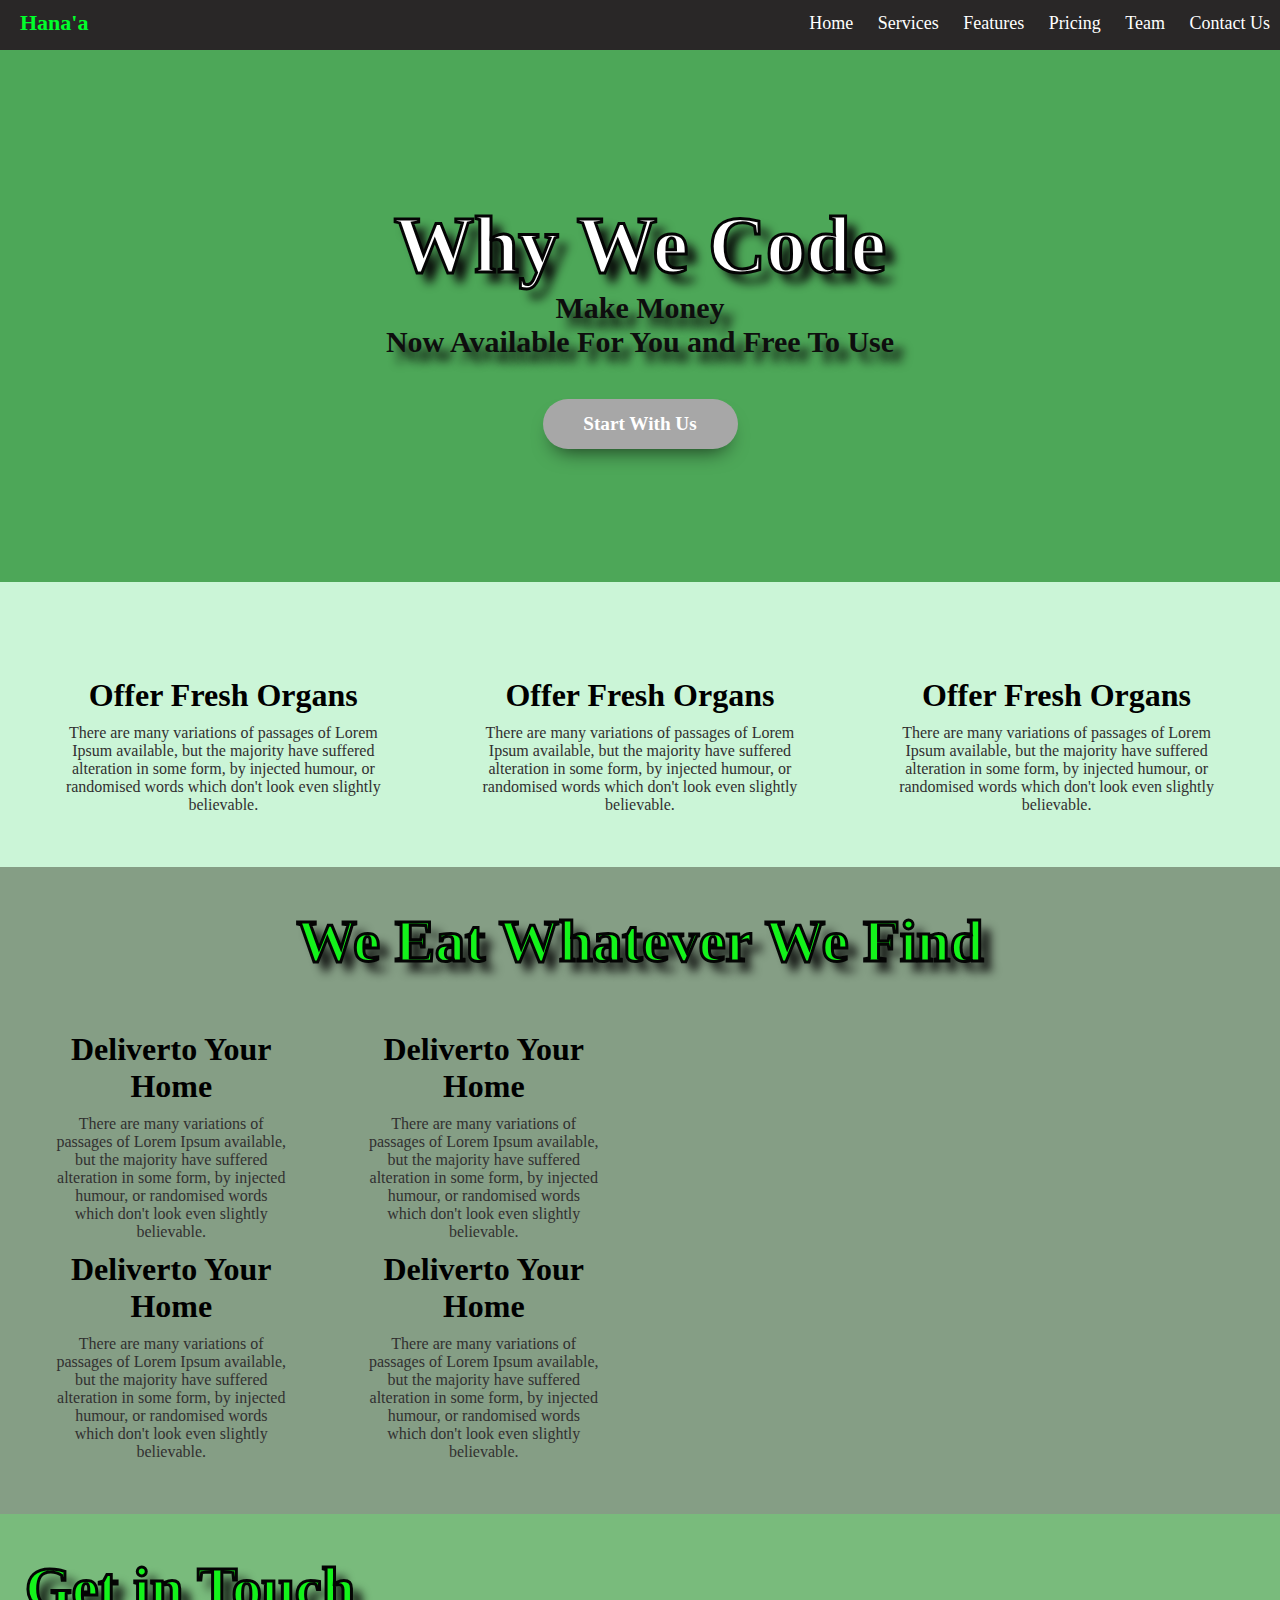
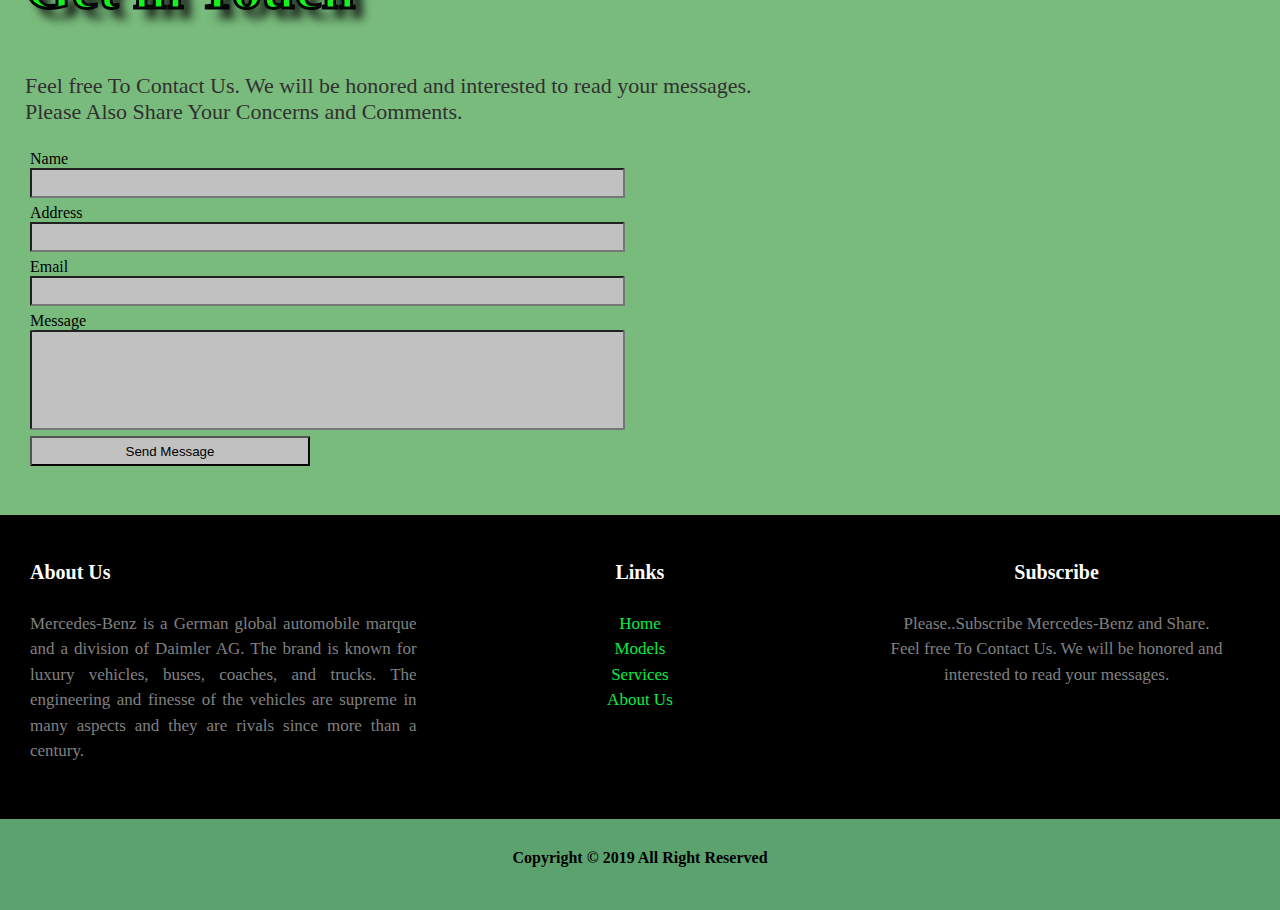
==== index.html @ 023dc0c3 "Add files via upload" ====
<!DOCTYPE html>
<html lang="en" dir="ltr">
  <head>
    <meta charset="utf-8">
    <meta name="viewport" content="width=device-width, initial-scale=1, shrink-to-fit=no">
    <meta name="description" content="Mobile App Landing Page">
    <meta name="keywords" content="HTML5, mobile, app, landing, ios, android, responsive">
    <meta name="author" content="Hana'a Eskander">
    <title>Lab 2</title>
    <link rel="stylesheet" href="style.css">
  </head>
  <body>
    <header>
      <div class="nav stick">
<input type="checkbox" id="nav-check">
<div class="nav-header">
<div class="nav-logo">
<a href="#">Hana'a</a>
</div>
</div>
<div class="nav-btn">
<label for="nav-check">
<span></span>
<span></span>
<span></span>
</label>
</div>

<div class="nav-links">
<a href="#h" target="">Home</a>
<a href="#s" target="">Services</a>
<a href="#f" target="">Features</a>
<a href="#p" target="">Pricing</a>
<a href="#t" target="">Team</a>
<a href="#c" target="">Contact Us</a>
</div>
</div>
<div class="hero-color "id="h">
</div>
  <div class="container">
    <div class="row mt">
    <div class="col-12 col-m-12 mr">
    <h1>Why We Code</h1>
    <p>Make Money </p>
    <p>Now Available For You and Free To Use </p>
    <div class="buttons">
        <a class="button apple" href="#"><strong>Start With Us</strong></a>
      </div>
    </div>

    </div>
  </div>

    </header>
    <main>
        <div class="background">
          <div class="container">
            <div class="row mt0 mt-img">
              <h1></h1>
              <div class="col-4 col-m-4">
                <img src="images/android-robot-icons-75150.png" alt="">
                  <h2>Offer Fresh Organs</h2>
                  <p>There are many variations of passages of Lorem Ipsum available, but the majority have suffered alteration in some form, by injected humour,
                    or randomised words which don't look even slightly believable.
        </p>

              </div>
              <div class="col-4 col-m-4">
                <img src="images/android-robot-icons-75150.png" alt="">
                  <h2>Offer Fresh Organs</h2>
                  <p>There are many variations of passages of Lorem Ipsum available, but the majority have suffered alteration in some form, by injected humour,
                    or randomised words which don't look even slightly believable.
                    </p>

              </div>
              <div class="col-4 col-m-4">
                <img src="images/android-robot-icons-75150.png" alt="">
                  <h2>Offer Fresh Organs</h2>
                  <p>There are many variations of passages of Lorem Ipsum available, but the majority have suffered alteration in some form, by injected humour,
                    or randomised words which don't look even slightly believable.
                  </p>

              </div>

            </div>
          </div>
        </div>
  <div class="background1">
    <div class="container">
      <div class="row mt0">
        <h1>We Eat Whatever We Find</h1>


        <div class="col-3 col-m-3">

            <h2>Deliverto Your Home</h2>
            <p>There are many variations of passages of Lorem Ipsum available, but the majority have suffered alteration in some form, by injected humour,
              or randomised words which don't look even slightly believable.
              </p>
              <h2>Deliverto Your Home</h2>
              <p>There are many variations of passages of Lorem Ipsum available, but the majority have suffered alteration in some form, by injected humour,
                or randomised words which don't look even slightly believable.
                </p>

        </div>
        <div class="col-3 col-m-3">

            <h2>Deliverto Your Home</h2>
            <p>There are many variations of passages of Lorem Ipsum available, but the majority have suffered alteration in some form, by injected humour,
              or randomised words which don't look even slightly believable.
            </p>
            <h2>Deliverto Your Home</h2>
            <p>There are many variations of passages of Lorem Ipsum available, but the majority have suffered alteration in some form, by injected humour,
              or randomised words which don't look even slightly believable.
              </p>

        </div>
        <div class="col-6 col-m-6">
          <img src="https://img.pixers.pics/pho_wat(s3:700/FO/37/75/33/91/700_FO37753391_5ffda70cbb22897c0f6c29c822dede09.jpg,687,700,cms:2018/10/5bd1b6b8d04b8_220x50-watermark.png,over,467,650,jpg)/wall-murals-green-apple.jpg.jpg" alt="">
        </div>
</div>
    </div>
  </div>


<div class="mt4">
  <div class="container" id="c">
    <div class="row mt0 mt01">
      <h1 id="left">Get in Touch</h1>
      <p id="left">Feel free To Contact Us. We will be honored and interested to read your messages.
     <br> Please Also Share Your Concerns and Comments. </p>
      <div class="col-6 col-m-6">
        <form class="" method="post">
          <label for="">Name</label>
     <input type="text" name="1" value=""  placeholder=""><br>
       <label for="">Address</label>
     <input type="text" name="1" value="" placeholder=""><br>
       <label for="">Email</label>
     <input type="email" name="1" value="" placeholder=""><br>
       <label for="">Message</label><br>
      <input type="text" name="1" id="height" placeholder=""></input><br>
      <input id="send-messege" type="button" name="" value="Send Message">
        </form>
      </div>
      <div class="col-6 col-m-6">
        <img src="https://res.cloudinary.com/fen-learning/image/upload/c_limit,w_506,h_586/infopls_images/images/mgermany.gif" alt="">
      </div>
    </div>
  </div>
</div>
    </main>
    <footer>
      <div class="mt5">
    <div class="container">
      <div class="row">
        <div class="col-4 col-m-4 first">
          <h4>About Us</h4>
          <p>Mercedes-Benz is a German global automobile marque
            and a division of Daimler AG. The brand is known for
            luxury vehicles, buses, coaches, and trucks. The engineering
            and finesse of the vehicles are supreme in many aspects
             and they are rivals since more than a century.</p>
        </div>
        <div class="col-4 col-m-4 second">
          <h4>Links</h4>
          <ul>
           <li>Home</li>
           <li>Models</li>
           <li>Services</li>
           <li>About Us</li>
         </ul>
        </div>
<div class="col-4 col-m-4 third">
  <h4>Subscribe</h4>
  <p>Please..Subscribe Mercedes-Benz and Share.<br>
  Feel free To Contact Us. We will be honored and interested to read your messages.
  </p>
</div>
        </div>
       </div>
      </div>

  <div class="mt6">
    <div class="container">
      <div class="row">
        <div class="col-12 col-m-12">
            <p id="rights">Copyright &copy; 2019 All Right Reserved</p>
        </div>
      </div>
    </div>
  </div>
    </footer>
  </body>
</html>
---- style.css ----
*{
  padding: 0px;
  margin: 0px;
  box-sizing: border-box;
}
*, *::before, *::after {
  box-sizing: border-box;
}

body, html {
  height: 100%;
  width:100%;
  font-family: Arial, Helvetica, sans-serif;
  margin: 0px;
  font-family: 'segoe ui';
  scroll-behavior: smooth;
}
header{

    overflow: hidden;
    position: relative;
    padding: 0 0 0 0;
    /* background-color: #231f20; */

}
.container {
    padding-right: 15px;
    padding-left: 15px;
    margin-right: auto;
    margin-left: auto;
}
.container::after{
  content: "";
  clear: both;
  display: inline-block;
}
/*@media (min-width: 576px){
.container {
    max-width: 540px;
}
}
@media (min-width: 768px){
.container {
    width: 750px;
}
}
@media (min-width: 992px){
.container {
    width: 970px;
}
}
@media (min-width: 1200px){
.container {
    width: 1170px;
}
}*/
[class*="col-"] {
    /* height: 200px; */
    width: 100%;
    float: left;
    padding: 15px;
    margin-bottom: 10px;
}
.row{
  display: inline-block;
  width: 100%;
}

.row::after{
    content: "";
    clear: both;
    display: inline-block;
}
/* Tablet */
@media only screen and (min-width: 600px) {
    .col-m-1 {width: 8.33%;}
    .col-m-2 {width: 16.66%;}
    .col-m-3 {width: 25%;}
    .col-m-4 {width: 33.33%;}
    .col-m-5 {width: 41.66%;}
    .col-m-6 {width: 50%;}
    .col-m-7 {width: 58.33%;}
    .col-m-8 {width: 66.66%;}
    .col-m-9 {width: 75%;}
    .col-m-10 {width: 83.33%;}
    .col-m-11 {width: 91.66%;}
    .col-m-12 {width: 100%;}
}
/* Desktop */
@media only screen and (min-width: 768px) {
    .col-1 {width: 8.33%;}
    .col-2 {width: 16.66%;}
    .col-3 {width: 25%;}
    .col-4 {width: 33.33%;}
    .col-5 {width: 41.66%;}
    .col-6 {width: 50%;}
    .col-7 {width: 58.33%;}
    .col-8 {width: 66.66%;}
    .col-9 {width: 75%;}
    .col-10 {width: 83.33%;}
    .col-11 {width: 91.66%;}
    .col-12 {width: 100%;}
}
.nav {
  min-height: 50px;
  width: 100%;
  background-color: #ef070700;
  position: relative;
}
.nav.stick {
    position: fixed;
    background-color: #292727;
}

.nav > .nav-header {
  display: inline;
}

.nav > .nav-header > .nav-logo {
  display: inline-block;
  font-size: 22px;
  color: #fff;
  padding: 10px 10px 10px 10px;
}

.nav > .nav-btn {
  display: none;
}

.nav > .nav-links {
  display: inline;
  float: right;
  font-size: 18px;
}
.nav > .nav-header> .nav-logo > a {
  padding: 13px 10px 13px 10px;
  text-decoration: none;
  color: #00ff2b;
  font-weight: 900;
}

.nav > .nav-links > a {
  display: inline-block;
  padding: 13px 10px 13px 10px;
  text-decoration: none;
  color: #ffffff;
  font-weight: 500;
}

.nav > .nav-links > a:hover {
  background-color: rgba(169, 251, 209, 0.3);
text-decoration:line-through;
border-radius:20px;
}

.nav > #nav-check {
  display: none;
  cursor: pointer;

}

@media (max-width:600px) {
  .nav > .nav-btn {
    display: inline-block;
    position: absolute;
    right: 0px;
    top: 0px;
  }
  .nav > .nav-btn > label {
    display: inline-block;
    width: 50px;
    height: 50px;
    padding: 13px;
  }
  .nav > .nav-btn > label:hover,.nav  #nav-check:checked ~ .nav-btn > label {
    background-color: rgba(0, 0, 0, 0.3);
    cursor: pointer;
  }
  .nav > .nav-btn > label > span {
    display: block;
    width: 25px;
    height: 10px;
    border-top: 2px solid #eee;
  }
  .nav > .nav-links {
    position: absolute;
    display: block;
    width: 100%;
    background-color: #333;
    height: 0px;
    transition: all 0.3s ease-in;
    overflow-y: hidden;
    top: 50px;
    left: 0px;
  }
  .nav > .nav-links > a {
    display: block;
    width: 100%;
  }
  .nav > #nav-check:not(:checked) ~ .nav-links {
    height: 0px;
    cursor: pointer;

  }
  .nav > #nav-check:checked ~ .nav-links {
    height: calc(100vh - 50px);
    overflow-y: auto;
    cursor: pointer;

  }
}
.buttons{
				/* width: 50%; */
				/* text-align: center; */
				/* margin: 0px 475px; */
				padding: 0;
				font-wieght:bold;
				margin-top: 40px;
				}
.button{
				display: inline-block;
				width: 195px;
				/* height: 50px; */
				/* padding-left: 20px; */
				background: #a7a7a7;
				color: #FFF;
				font-size: 1.2em;
				text-decoration: none;
				text-align: center;
				line-height: 50px;
				/* margin: 40px 5px 0px; */
				-moz-border-radius: 5px;
				-webkit-border-radius: 5px;
				border-radius: 50px;
				-webkit-box-shadow: 0px 12px 20px -10px rgba(0,0,0,0.65);
				-moz-box-shadow: 0px 12px 20px -10px rgba(0,0,0,0.65);
				box-shadow: 0px 12px 20px -10px rgba(0,0,0,0.65);
				transition box-shadow: 0.5s;
				padding-top: 2;
				/* position: absolute; */
				/* background-position-x: center; */
				/* object-position: center; */
}
.button:hover{
					-webkit-box-shadow: 0px 0px 20px -10px rgba(0,0,0,0.65);
					-moz-box-shadow: 0px 0px 20px -10px rgba(0,0,0,0.65);
					box-shadow: 0px 0px 20px -10px rgba(0,0,0,0.65);
					transition box-shadow: 0.5s;
					 background-color: transparent;
					background-color: #9af1a4b3;
					color:black;
}
.button.apple{

/* background-position: 0px center; */
}
.button.google{
					background-image: url("images/android-robot-icons-75150.png");
					background-size: 27px auto;
					background-repeat: no-repeat;
					background-position: 5px center;
					float: center;
}
/*.single-news-box {
    box-shadow: rgba(115, 112, 215, 0.2) 0px 5px 30px 0px;
    min-height: 504px;
    margin-bottom: 13px;
    transition: all 0.5s ease 0s;}*/
    .hero-color{
      background: #4da758 url(images/dbgf2kl-ec16766a-bb26-4d02-9733-63f682ad4e08.gif) scroll  center center no-repeat;
      position: absolute;
      z-index: -2;
      top: 15px;
      bottom: 0;
      height: 100%;
      width: 100%;
      background-size: cover;
    }
    .mt{
      margin-top: 50px;
    }
    .mt h1{
      font-size: 80px;
      color: #ffffff;
      text-align: center;
      /* background-color: red; */
      text-shadow: 10px 10px 10px #080808;
      font-weight: 900;
      -webkit-text-stroke: #040404 3px;
    }
    .mt p{
      color: #0e0e0e;
      font-size: 30px;
      text-align: center;
      font-weight: 700;
      /* -webkit-text-stroke: #040404 0px; */
      text-shadow: 10px 10px 10px #080808;
    }
    .mt0 h1{
      font-size: 60px;
      color: #14f31b;
      text-align: center;
      /* background-color: red; */
      text-shadow: 10px 10px 10px #080808;
      font-weight: 900;
      -webkit-text-stroke: #040404 3px;
      padding: 40px 0px;
    }
    .mt0 h2{
      padding: 0px 30px;
      font-size: xx-large;
      font-weight: 800;
      font-family: cursive;
      text-align: center;
    }
    .mt0 p{
      padding: 10px 26px;
      /* font-size: 22px; */
      color: #313030;
      font-weight: 400;
      text-align: center;
    }
    .mt01 p{
      padding: 10px 26px;
      font-size: 22px;
      text-align: center;
      color: #313030;
      font-weight: 400;
    }
    .mt0 img{
      width:100%;
      box-shadow: 0 0 40px rgba(35,37,41,.1);
    }
    .mr{
      margin-top: 135px;
      margin-bottom: 100px;
      text-align: center;
    }
.mt2 img{
  width: 100%;
    overflow: hidden;
    margin: 0 0 10% 0;
}
.mt2{
  background-color: #fff;
  text-align: center;
  box-shadow: 0 0 5px rgba(35,37,41,.1);
  padding: 0;
  /* margin-left: 12px; */
  /* margin-right: 97px; */
  /* padding-right: 20px; */
}
.pricing-box{
	background: #fbf4f4;
	text-align: center;
	padding:0px 0px 40px;
	border-radius: 5px;
	margin-bottom:30px;
	-webkit-transition:all 0.3s linear;
	-moz-transition:all 0.3s linear;
	-ms-transition:all 0.3s linear;
	-o-transition:all 0.3s linear;
	transition: all 0.3s linear;
}

/*pricing-header */
.pricing-header{
	background: #d87070;
	padding-top: 25px;
	padding-bottom: 28px;
	-webkit-transition:all 0.3s linear;
	-moz-transition:all 0.3s linear;
	-ms-transition:all 0.3s linear;
	-o-transition:all 0.3s linear;
	transition: all 0.3s linear;
}
.pricing-header h2{
    font-size:24px;
    color: #fff;
    font-family: 'Poppins', sans-serif;
    text-transform:capitalize;
}
.pricing-header p{
	color: #fff;
    font-size: 20px;
    font-family: 'Poppins', sans-serif;
    font-weight: 300;
	text-transform:capitalize;
}


/* plan-lists */
.plan-lists{
	display: inline-grid;
	margin-top: 28px;
}
.plan-lists li {
    font-size: 16px;
	line-height: 40px;
	color:#888;
	text-transform:capitalize;
	-webkit-transition:all 0.3s linear;
	-moz-transition:all 0.3s linear;
	-ms-transition:all 0.3s linear;
	-o-transition:all 0.3s linear;
    transition: all 0.3s linear;
}

/* packeg_p */
.packeg_p{
	color: #fff;
    font-size: 40px;
    font-family: 'Playfair Display', serif;
    padding-top: 30px;
    padding: 11px 0 11px;
    -webkit-transition:all 0.3s linear;
	-moz-transition:all 0.3s linear;
	-ms-transition:all 0.3s linear;
	-o-transition:all 0.3s linear;
    transition: all 0.3s linear;
}
.packeg_p span {
    vertical-align: 12px;
    font-size: 20px;
    font-family: 'Poppins', sans-serif;
    font-weight: 300;
    margin-right: 5px;
}
.project-btn.pricing-btn a{
	text-transform: capitalize;
	color: #fff;
}
.pricing-box:hover {
	box-shadow: 0px 0px 30px 0px rgba(115, 120, 216, 0.3);
    opacity: 1;
}
.project-btn.pricing-btn a:hover{
	color:#7370d8;
}
.project-btn {
    margin-top: 49px;
    letter-spacing: 1.2px;
}
.text-center {
    text-align: center;
}
.project-btn.pricing-btn a {
    text-transform: capitalize;
    color: #000;
    font-weight: bold;
}
.project-view {
    background: #d87070;
    border: 1px solid #8c1212;
    width: 185px;
    height: 52px;
    line-height: 50px;
    white-space: nowrap;
    text-align: center;
    color: #fff;
    text-transform: uppercase;
    -webkit-transition: 0.5s ease-in-out;
    -moz-transition: 0.5s ease-in-out;
    -ms-transition: 0.5s ease-in-out;
    -o-transition: 0.5s ease-in-out;
    transition: 0.5s ease-in-out;
}
.project-btn a {
    display: inline-block;
    text-decoration: none;
    font-size: 14px;
    padding: 0;
    color: black;
    text-decoration: none;
    font-weight: 400;
}
.project-btn a:hover {
    display: inline-block;
    text-decoration: none;
    font-size: 14px;
    padding: 0;
    color: black;
    text-decoration: none;
    font-weight: 400;
}
.project-btn  a:active {
    display: inline-block;
    text-decoration: none;
    font-size: 14px;
    padding: 0;
    color: black;
    text-decoration: none;
    font-weight: 400;
}
.project-btn a:focus {
    display: inline-block;
    text-decoration: none;
    font-size: 14px;
    padding: 0;
    color: black;
    text-decoration: none;
    font-weight: 400;
}


.plan-lists {
    display: inline-grid;
    margin-top: 28px;
}
ul {
    padding: 0;
    margin: 0;
    list-style: none;
}
ol, ul {
    margin-top: 0;
    margin-bottom: 10px;
}
.project-view:hover {
	color: black;
	background: transparent;
}

.project-btn.pricing-btn a:hover{
	color:black;
}

/*singleteam-box*/

.single-team-box{

	height: 352px;
	background-size: cover;
	background-position: center;
	-webkit-transition: 0.5s ease-in-out;
    -moz-transition: 0.5s ease-in-out;
    -ms-transition: 0.5s ease-in-out;
    -o-transition: 0.5s ease-in-out;
    transition: 0.5s ease-in-out;
}
/*single-team-box*/


/*team-box-bg*/

.team-box-bg-1{
	background: url("images/skeleton-animated-gif-12.gif") no-repeat;
  background-size: cover;
}
.team-box-bg-2{
	background: url("images/original.gif") no-repeat;
  background-size: cover;
}
.team-box-bg-3{
	background: url("images/giphy.gif") no-repeat;
  background-size: cover;
}
.team-box-bg-4{
	background: url("images/giphy2.gif") no-repeat;
  background-size: cover;
}/*team-box-bg*/


/*team-box-inner*/
.team-box-inner{
	bottom: 0;
    left: 0;
    width: 100%;
	padding: 19px 0 0px 30px;
	background: #d87070;
	height: 90px;
	-webkit-transition: .7s;
    -moz-transition: .7s;
    -ms-transition: .7s;
    -o-transition: .7s;
    transition: .7s;
}
.team-box-inner h3{
	color: #fff;
    display:block;
    font-size:18px;
	margin-bottom:8px;
	font-family: 'Poppins', sans-serif;
}
.team-box-inner .team-meta{
	display:contents;
	color:#fff;
	font-size:12px;
	font-family: 'Poppins', sans-serif;
	-webkit-transition: .7s;
    -moz-transition: .7s;
    -ms-transition: .7s;
    -o-transition: .7s;
    transition: .7s;
}

.learn-btn a,
.learn-btn a:hover,
.learn-btn a:focus,
.learn-btn a:active{
    color: black;
    font-size:12px;
	font-family: 'Lato', sans-serif;
	font-weight: 700;
    text-transform: capitalize;
    margin-top: 8px;
    padding-bottom: 18px;
    -webkit-transition: 0.5s ease-in-out;
    -moz-transition: 0.5s ease-in-out;
    -ms-transition: 0.5s ease-in-out;
    -o-transition: 0.5s ease-in-out;
    transition: 0.5s ease-in-out;
    cursor: pointer;
}
/*team-box-inner*/
.single-team-box:hover .team-box-inner{
	height: 100px;
  cursor: pointer;
}
.single-team-box:hover{
	box-shadow: 5px 5px 30px 5px rgba(2, 2, 2, 0.2);
}
.single-team-box.single-team-card:hover{
	box-shadow: 0px 5px 35px 5px rgba(0, 0, 0, 0.2);
}
.mt3{
  background-color: gray;
}
textarea{
  /* padding: 10px 5px; */
  border-radius: 1%;
  color: black;
  background-color: #c1c1c1;
  font-weight: bold;
  }
    input {
    width: 280px;
    height: 30px;
    border-radius: 1%;
    padding: 2px 6px;
    background-color: #c1c1c1;
    margin-bottom: 6px;
    }
    input[name="1"] {
    width: 100%;
    height: 30px;
    border-radius: 1%;
    padding: 2px 6px;
    background-color: #c1c1c1;
    margin-bottom: 6px;
}
#send-messege:hover{
  background-color:#020202;
  color: white;
  border-radius:7%;
  cursor: pointer;}
  .mt4{
    /* padding: 35px 330px 10px 330px; */
    background-color: #79bb7c;
    /* text-align: center; */
  }
.mt5{
  padding: 5px 0px;
  color: white;
  background-color: black;
  font-family: cursive;
  font-weight: inherit;
  font-size: 17px;
  line-height: 1.5em;
  text-align: center;
}
.mt6{
    background-color: #5ba26f;
}
.mt6 p{
  font-weight: 600;
    color: black;
    text-align: center;
    margin-top: 15px;
    font-family: cursive;
}
.first{
  /* width: 40%; */
  float: left;
  /* margin: -10% 4% 0% 4%; */
  text-align: justify;
  border: 0 none;
  /* padding: 15px 30px; */
}
.mt5  h4 {
    padding: 25px 0px;
    font-size: 20px;
}
.second li{
  color: #08ec44;
  cursor: pointer;
}
.first p {
    color: gray;}
.second p {
    color: gray;}
.third p {
    color: gray;}
.m1{
  width:33.333%;
  padding: 10px 10px;
}
.background{
  background-color: #cbf5d7;
}
.mt-img img{
  width: 20%;
    box-shadow: 0 0 40px rgba(35,37,41,.1);
    /* padding: 0px 0px; */
    margin: 0 auto;
    display: block;
}
.background1{
  background-color: #859e85;
}
#height{
  height: 100px;
}
#left{
  text-align: left;
  padding-left: 10px;
}
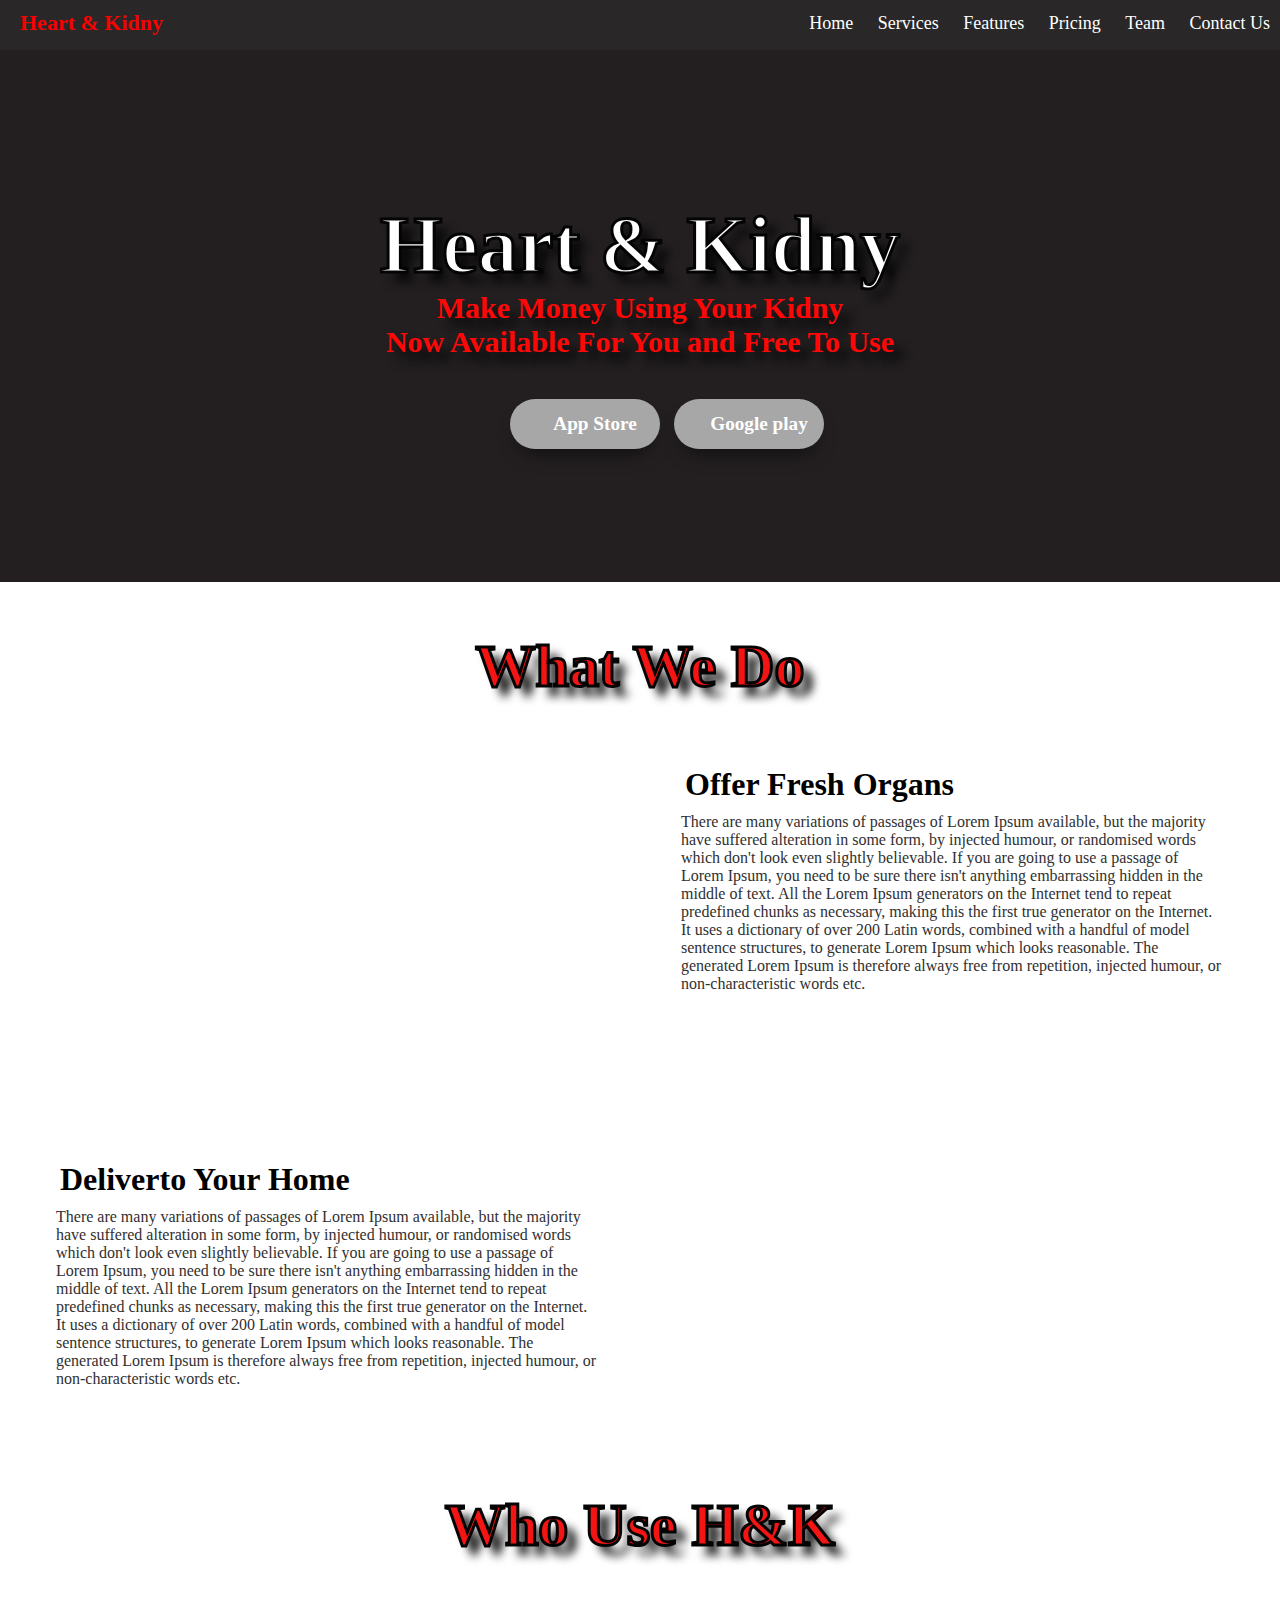
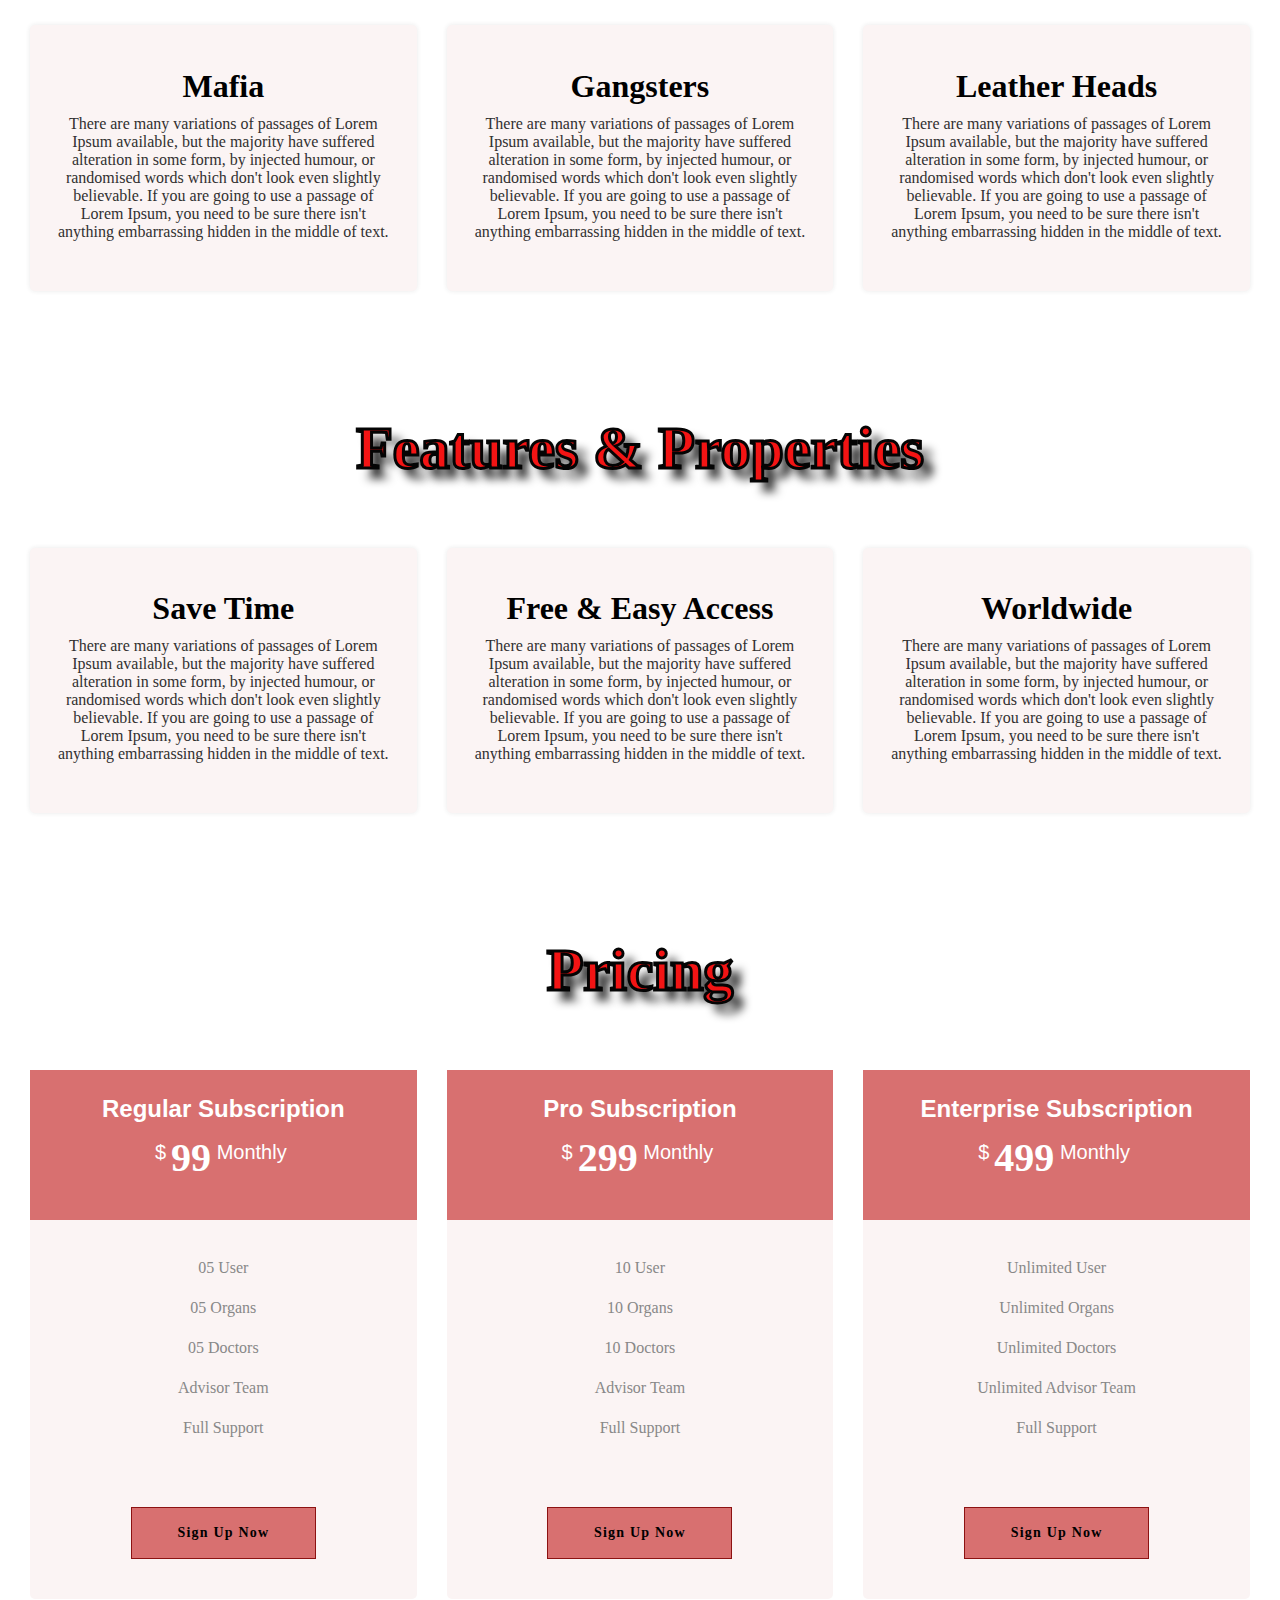
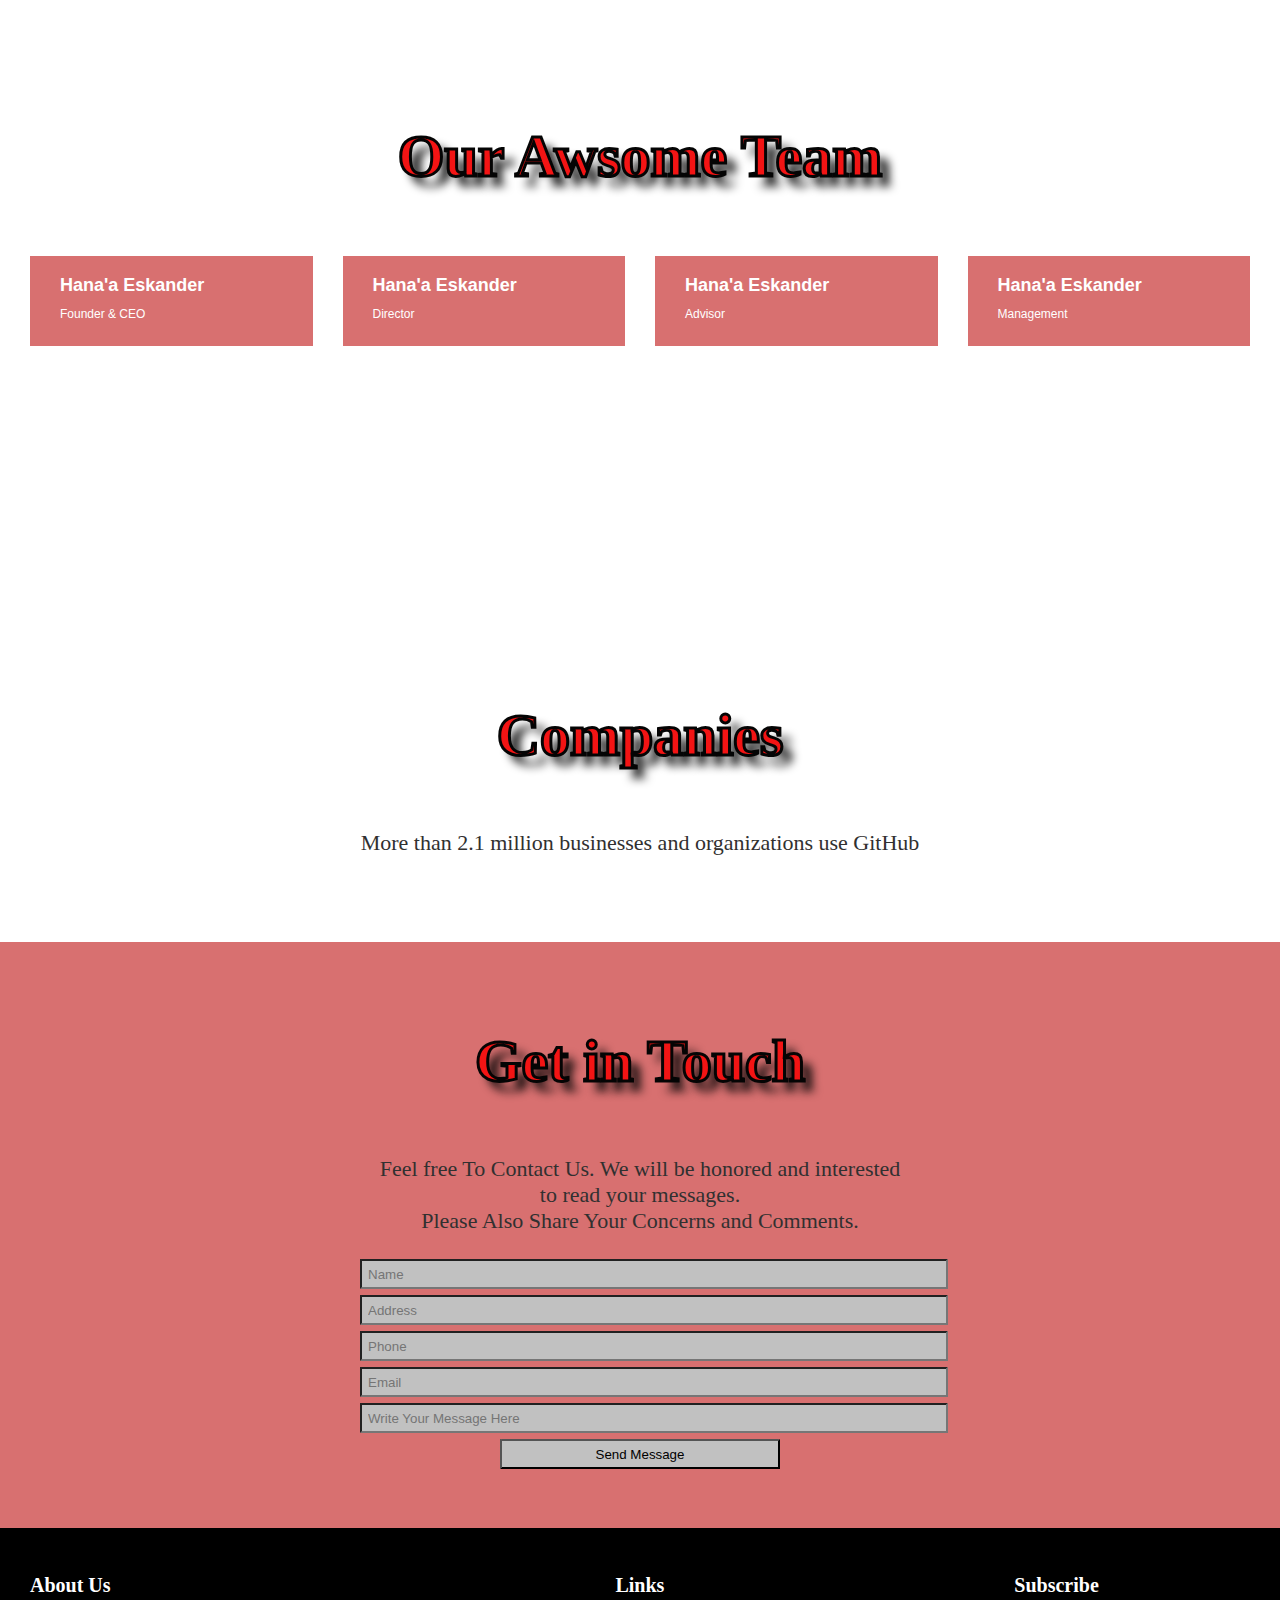
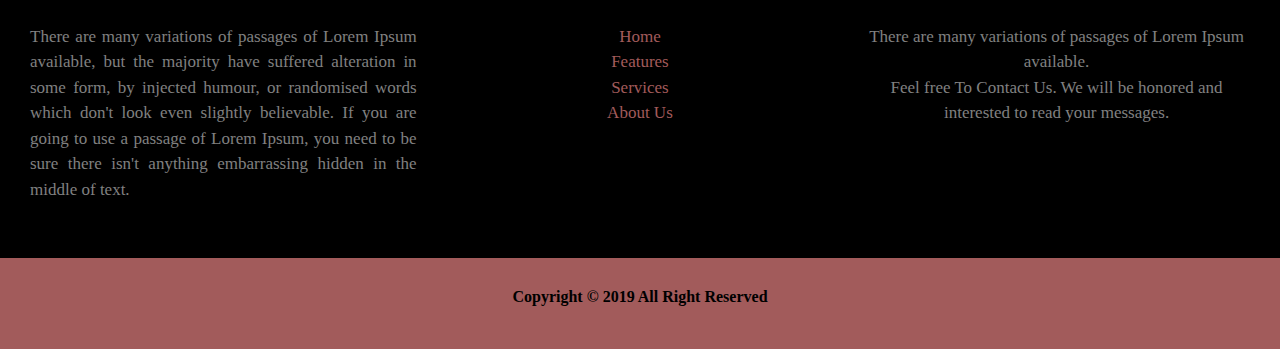
==== commit 91a96dd1: "Add files via upload" ====
--- a/index.html
+++ b/index.html
@@ -6,8 +6,8 @@
     <meta name="description" content="Mobile App Landing Page">
     <meta name="keywords" content="HTML5, mobile, app, landing, ios, android, responsive">
     <meta name="author" content="Hana'a Eskander">
-    <title>Lab 2</title>
-    <link rel="stylesheet" href="style.css">
+    <title>Heart & Kidny</title>
+    <link rel="stylesheet" href="style1.css">
   </head>
   <body>
     <header>
@@ -15,7 +15,7 @@
 <input type="checkbox" id="nav-check">
 <div class="nav-header">
 <div class="nav-logo">
-<a href="#">Hana'a</a>
+<a href="#">Heart & Kidny</a>
 </div>
 </div>
 <div class="nav-btn">
@@ -40,110 +40,276 @@
   <div class="container">
     <div class="row mt">
     <div class="col-12 col-m-12 mr">
-    <h1>Why We Code</h1>
-    <p>Make Money </p>
+    <h1>Heart & Kidny</h1>
+    <p>Make Money Using Your Kidny</p>
     <p>Now Available For You and Free To Use </p>
     <div class="buttons">
-        <a class="button apple" href="#"><strong>Start With Us</strong></a>
-      </div>
-    </div>
-
-    </div>
-  </div>
-
+        <a class="button apple" href="#"><strong>App Store</strong></a>
+        <a class="button google" href="#"><strong>Google play</strong></a>
+      </div>
+    </div>
+
+    </div>
+  </div>
+</div>
     </header>
     <main>
-        <div class="background">
-          <div class="container">
-            <div class="row mt0 mt-img">
-              <h1></h1>
-              <div class="col-4 col-m-4">
-                <img src="images/android-robot-icons-75150.png" alt="">
-                  <h2>Offer Fresh Organs</h2>
+        <div class="container" id="s">
+          <div class="row mt0">
+            <h1>What We Do</h1>
+            <div class="col-6 col-m-6">
+<img src="images/BN-WT792_organs_M_20171227164932.jpg" alt="">
+            </div>
+            <div class="col-6 col-m-6">
+
+                <h2>Offer Fresh Organs</h2>
+                <p>There are many variations of passages of Lorem Ipsum available, but the majority have suffered alteration in some form, by injected humour,
+                  or randomised words which don't look even slightly believable.
+                  If you are going to use a passage of Lorem Ipsum, you need to be sure there isn't anything embarrassing
+                  hidden in the middle of text. All the Lorem Ipsum generators on the Internet tend to repeat predefined chunks as necessary,
+                  making this the first true generator on the Internet. It uses a dictionary of over 200 Latin words, combined with a handful
+                  of model sentence structures, to generate Lorem Ipsum which looks reasonable. The generated Lorem Ipsum is therefore always
+                   free from repetition, injected humour, or non-characteristic words etc.</p>
+
+            </div>
+
+          </div>
+        </div>
+        <div class="container">
+          <div class="row mt0">
+            <h1></h1>
+            <div class="col-6 col-m-6">
+
+                <h2>Deliverto Your Home</h2>
+                <p>There are many variations of passages of Lorem Ipsum available, but the majority have suffered alteration in some form, by injected humour,
+                  or randomised words which don't look even slightly believable.
+                  If you are going to use a passage of Lorem Ipsum, you need to be sure there isn't anything embarrassing
+                  hidden in the middle of text. All the Lorem Ipsum generators on the Internet tend to repeat predefined chunks as necessary,
+                  making this the first true generator on the Internet. It uses a dictionary of over 200 Latin words, combined with a handful
+                  of model sentence structures, to generate Lorem Ipsum which looks reasonable. The generated Lorem Ipsum is therefore always
+                   free from repetition, injected humour, or non-characteristic words etc.</p>
+
+            </div>
+            <div class="col-6 col-m-6">
+            <img src="images/Delivery-man-ringing-doorbell-177015974.jpg" alt="">
+            </div>
+          </div>
+        </div>
+        <div class="container" id="s">
+          <div class="row mt0">
+            <h1>Who Use H&K</h1>
+
+            <div class="col-m-4 col-4">
+                      <div class="pricing-box mt2">
+                        <img src="images/evil-005-512.png" alt="">
+                        <h2>Mafia</h2>
+                        <p>There are many variations of passages of Lorem Ipsum available, but the majority have suffered alteration in some form, by injected humour,
+                          or randomised words which don't look even slightly believable.
+                          If you are going to use a passage of Lorem Ipsum, you need to be sure there isn't anything embarrassing
+                          hidden in the middle of text. </p>
+                      </div>
+              </div>
+        <div class="col-m-4 col-4">
+                  <div class="pricing-box mt2">
+                    <img src="images/evil-005-512.png" alt="">
+                    <h2>Gangsters</h2>
+                    <p>There are many variations of passages of Lorem Ipsum available, but the majority have suffered alteration in some form, by injected humour,
+                      or randomised words which don't look even slightly believable.
+                      If you are going to use a passage of Lorem Ipsum, you need to be sure there isn't anything embarrassing
+                      hidden in the middle of text. </p>
+                  </div>
+          </div>
+      <div class="col-m-4 col-4">
+                <div class="pricing-box mt2">
+                  <img src="images/evil-005-512.png" alt="">
+                  <h2>Leather Heads</h2>
                   <p>There are many variations of passages of Lorem Ipsum available, but the majority have suffered alteration in some form, by injected humour,
                     or randomised words which don't look even slightly believable.
-        </p>
-
+                    If you are going to use a passage of Lorem Ipsum, you need to be sure there isn't anything embarrassing
+                    hidden in the middle of text. </p>
+                </div>
+        </div>
+      </div>
+    </div>
+    <div class="container" id="f">
+      <div class="row mt0">
+        <h1>Features & Properties</h1>
+
+        <div class="col-m-4 col-4">
+                  <div class="pricing-box mt2">
+                    <img src="images/Sense Worldwide - 3.jpg" alt="">
+                    <h2>Save Time</h2>
+                    <p>There are many variations of passages of Lorem Ipsum available, but the majority have suffered alteration in some form, by injected humour,
+                      or randomised words which don't look even slightly believable.
+                      If you are going to use a passage of Lorem Ipsum, you need to be sure there isn't anything embarrassing
+                      hidden in the middle of text. </p>
+                  </div>
+          </div>
+    <div class="col-m-4 col-4">
+              <div class="pricing-box mt2">
+                <img src="images/Sense Worldwide - 3.jpg" alt="">
+                <h2>Free & Easy Access</h2>
+                <p>There are many variations of passages of Lorem Ipsum available, but the majority have suffered alteration in some form, by injected humour,
+                  or randomised words which don't look even slightly believable.
+                  If you are going to use a passage of Lorem Ipsum, you need to be sure there isn't anything embarrassing
+                  hidden in the middle of text. </p>
               </div>
-              <div class="col-4 col-m-4">
-                <img src="images/android-robot-icons-75150.png" alt="">
-                  <h2>Offer Fresh Organs</h2>
-                  <p>There are many variations of passages of Lorem Ipsum available, but the majority have suffered alteration in some form, by injected humour,
-                    or randomised words which don't look even slightly believable.
-                    </p>
-
-              </div>
-              <div class="col-4 col-m-4">
-                <img src="images/android-robot-icons-75150.png" alt="">
-                  <h2>Offer Fresh Organs</h2>
-                  <p>There are many variations of passages of Lorem Ipsum available, but the majority have suffered alteration in some form, by injected humour,
-                    or randomised words which don't look even slightly believable.
-                  </p>
-
-              </div>
-
-            </div>
-          </div>
-        </div>
-  <div class="background1">
-    <div class="container">
-      <div class="row mt0">
-        <h1>We Eat Whatever We Find</h1>
-
-
-        <div class="col-3 col-m-3">
-
-            <h2>Deliverto Your Home</h2>
-            <p>There are many variations of passages of Lorem Ipsum available, but the majority have suffered alteration in some form, by injected humour,
-              or randomised words which don't look even slightly believable.
-              </p>
-              <h2>Deliverto Your Home</h2>
+      </div>
+  <div class="col-m-4 col-4">
+            <div class="pricing-box mt2">
+              <img src="images/Sense Worldwide - 3.jpg" alt="">
+              <h2>Worldwide</h2>
               <p>There are many variations of passages of Lorem Ipsum available, but the majority have suffered alteration in some form, by injected humour,
                 or randomised words which don't look even slightly believable.
-                </p>
-
-        </div>
-        <div class="col-3 col-m-3">
-
-            <h2>Deliverto Your Home</h2>
-            <p>There are many variations of passages of Lorem Ipsum available, but the majority have suffered alteration in some form, by injected humour,
-              or randomised words which don't look even slightly believable.
-            </p>
-            <h2>Deliverto Your Home</h2>
-            <p>There are many variations of passages of Lorem Ipsum available, but the majority have suffered alteration in some form, by injected humour,
-              or randomised words which don't look even slightly believable.
-              </p>
-
-        </div>
-        <div class="col-6 col-m-6">
-          <img src="https://img.pixers.pics/pho_wat(s3:700/FO/37/75/33/91/700_FO37753391_5ffda70cbb22897c0f6c29c822dede09.jpg,687,700,cms:2018/10/5bd1b6b8d04b8_220x50-watermark.png,over,467,650,jpg)/wall-murals-green-apple.jpg.jpg" alt="">
-        </div>
-</div>
-    </div>
-  </div>
-
-
+                If you are going to use a passage of Lorem Ipsum, you need to be sure there isn't anything embarrassing
+                hidden in the middle of text. </p>
+            </div>
+    </div>
+  </div>
+</div>
+
+  <div class="container" id="p">
+    <div class="row mt0">
+      <h1>Pricing</h1>
+      <div class="col-m-4 col-4">
+								<div class="pricing-box">
+									<div class="pricing-header">
+										<h2>Regular Subscription</h2>
+										<h3 class="packeg_p"><span>$</span>99<span> Monthly</span></h3>
+
+									</div><!--/.pricing-header-->
+                  <ul class="plan-lists">
+										<li>05 user</li>
+										<li>05 organs</li>
+										<li>05 doctors</li>
+										<li>advisor team</li>
+										<li>full support</li>
+									</ul><!--/ul-->
+
+									<div class="project-btn pricing-btn text-center">
+										<a href="project.html" class="project-view">
+											Sign Up Now
+										</a>
+									</div><!--/.project-btn-->
+								</div><!--/.pricing-box-->
+							</div>
+              <div class="col-m-4 col-4">
+        								<div class="pricing-box">
+        									<div class="pricing-header">
+        										<h2>Pro Subscription</h2>
+        										<h3 class="packeg_p"><span>$</span>299<span> Monthly</span></h3>
+
+        									</div><!--/.pricing-header-->
+                          <ul class="plan-lists">
+										<li>10 user</li>
+										<li>10 organs</li>
+										<li>10 doctors</li>
+										<li>advisor team</li>
+										<li>full support</li>
+									</ul><!--/ul-->
+
+        									<div class="project-btn pricing-btn text-center">
+        										<a href="project.html" class="project-view">
+        											Sign Up Now
+        										</a>
+        									</div><!--/.project-btn-->
+        								</div><!--/.pricing-box-->
+        							</div>
+                      <div class="col-m-4 col-4">
+                								<div class="pricing-box">
+                									<div class="pricing-header">
+                										<h2>Enterprise Subscription</h2>
+                										<h3 class="packeg_p"><span>$</span>499<span> Monthly</span></h3>
+
+                									</div><!--/.pricing-header-->
+                                  <ul class="plan-lists">
+										<li>unlimited user</li>
+										<li>unlimited Organs</li>
+										<li>unlimited doctors</li>
+										<li>unlimited advisor team</li>
+										<li>full support</li>
+									</ul><!--/ul-->
+
+                									<div class="project-btn pricing-btn text-center">
+                										<a href="project.html" class="project-view">
+                											Sign Up Now
+                										</a>
+                									</div><!--/.project-btn-->
+                								</div><!--/.pricing-box-->
+                							</div>
+    </div>
+  </div>
+<div class="container" id="t">
+  <div class="row mt0">
+    <h1>Our Awsome Team</h1>
+    <div class="col-3 col-m-3">
+      <div class="single-team-box team-box-bg-1">
+                        <div class="team-box-inner">
+                          <h3>Hana'a Eskander</h3>
+                          <p class="team-meta">Founder & CEO</p>
+
+                        </div><!--/.team-box-inner-->
+                      </div>
+                    </div>
+                    <div class="col-3 col-m-3">
+                      <div class="single-team-box team-box-bg-2">
+                                        <div class="team-box-inner">
+                                          <h3>Hana'a Eskander</h3>
+                                          <p class="team-meta">Director</p>
+
+                                        </div><!--/.team-box-inner-->
+                                      </div>
+                                    </div>
+                                    <div class="col-3 col-m-3">
+                                      <div class="single-team-box team-box-bg-3">
+                                                        <div class="team-box-inner">
+                                                          <h3>Hana'a Eskander</h3>
+                                                          <p class="team-meta">Advisor</p>
+
+                                                        </div><!--/.team-box-inner-->
+                                                      </div>
+                                                    </div>
+                                                    <div class="col-3 col-m-3">
+                                                    <div class="single-team-box team-box-bg-4">
+                                                                        <div class="team-box-inner">
+                                                                          <h3>Hana'a Eskander</h3>
+                                                                          <p class="team-meta">Management</p>
+
+                                                                        </div><!--/.team-box-inner-->
+                                                                      </div>
+                                                                    </div>
+  </div>
+</div>
+<div class="">
+<div class="container">
+  <div class="row mt0 mt01">
+    <h1>Companies</h1>
+    <p>More than 2.1 million businesses and organizations use GitHub</p>
+    <div class="col-12 col-m-12">
+      <img src="images/assorted-famous-logos.jpg" alt="" style="width:100%">
+
+    </div>
+  </div>
+
+</div>
+</div>
 <div class="mt4">
   <div class="container" id="c">
     <div class="row mt0 mt01">
-      <h1 id="left">Get in Touch</h1>
-      <p id="left">Feel free To Contact Us. We will be honored and interested to read your messages.
+      <h1>Get in Touch</h1>
+      <p>Feel free To Contact Us. We will be honored and interested to read your messages.
      <br> Please Also Share Your Concerns and Comments. </p>
-      <div class="col-6 col-m-6">
-        <form class="" method="post">
-          <label for="">Name</label>
-     <input type="text" name="1" value=""  placeholder=""><br>
-       <label for="">Address</label>
-     <input type="text" name="1" value="" placeholder=""><br>
-       <label for="">Email</label>
-     <input type="email" name="1" value="" placeholder=""><br>
-       <label for="">Message</label><br>
-      <input type="text" name="1" id="height" placeholder=""></input><br>
-      <input id="send-messege" type="button" name="" value="Send Message">
-        </form>
-      </div>
-      <div class="col-6 col-m-6">
-        <img src="https://res.cloudinary.com/fen-learning/image/upload/c_limit,w_506,h_586/infopls_images/images/mgermany.gif" alt="">
+      <div class="">
+        <div class="col-12 col-m-12">
+          <form class="" method="post">
+       <input type="text" name="1" value=""  placeholder="Name"><br>
+       <input type="text" name="1" value="" placeholder="Address"><br>
+       <input type="text" name="1" value="" placeholder="Phone"><br>
+       <input type="email" name="1" value="" placeholder="Email"><br>
+  <input type="text" name="1" id="height" placeholder="Write Your Message Here"><br>
+        <input id="send-messege" type="button" name="" value="Send Message">
+          </form>
+        </div>
       </div>
     </div>
   </div>
@@ -155,31 +321,31 @@
       <div class="row">
         <div class="col-4 col-m-4 first">
           <h4>About Us</h4>
-          <p>Mercedes-Benz is a German global automobile marque
-            and a division of Daimler AG. The brand is known for
-            luxury vehicles, buses, coaches, and trucks. The engineering
-            and finesse of the vehicles are supreme in many aspects
-             and they are rivals since more than a century.</p>
+          <p>There are many variations of passages of Lorem Ipsum available, but the majority have suffered alteration in some form, by injected humour,
+            or randomised words which don't look even slightly believable.
+            If you are going to use a passage of Lorem Ipsum, you need to be sure there isn't anything embarrassing
+            hidden in the middle of text.</p>
         </div>
         <div class="col-4 col-m-4 second">
           <h4>Links</h4>
           <ul>
            <li>Home</li>
-           <li>Models</li>
+           <li>Features</li>
            <li>Services</li>
            <li>About Us</li>
          </ul>
         </div>
 <div class="col-4 col-m-4 third">
   <h4>Subscribe</h4>
-  <p>Please..Subscribe Mercedes-Benz and Share.<br>
+  <p>There are many variations of passages of Lorem Ipsum available.<br>
   Feel free To Contact Us. We will be honored and interested to read your messages.
   </p>
 </div>
         </div>
        </div>
       </div>
-
+    </div>
+  </div>
   <div class="mt6">
     <div class="container">
       <div class="row">
--- a/style1.css
+++ b/style1.css
@@ -0,0 +1,697 @@
+*{
+  padding: 0px;
+  margin: 0px;
+  box-sizing: border-box;
+}
+*, *::before, *::after {
+  box-sizing: border-box;
+}
+
+body, html {
+  height: 100%;
+  width:100%;
+  font-family: Arial, Helvetica, sans-serif;
+  margin: 0px;
+  font-family: 'segoe ui';
+}
+header{
+
+    overflow: hidden;
+    position: relative;
+    padding: 0 0 0 0;
+    /* background-color: #231f20; */
+
+}
+.container {
+    padding-right: 15px;
+    padding-left: 15px;
+    margin-right: auto;
+    margin-left: auto;
+}
+.container::after{
+  content: "";
+  clear: both;
+  display: inline-block;
+}
+/*@media (min-width: 576px){
+.container {
+    max-width: 540px;
+}
+}
+@media (min-width: 768px){
+.container {
+    width: 750px;
+}
+}
+@media (min-width: 992px){
+.container {
+    width: 970px;
+}
+}
+@media (min-width: 1200px){
+.container {
+    width: 1170px;
+}
+}*/
+[class*="col-"] {
+    /* height: 200px; */
+    width: 100%;
+    float: left;
+    padding: 15px;
+    margin-bottom: 10px;
+}
+.row{
+  display: inline-block;
+  width: 100%;
+}
+
+.row::after{
+    content: "";
+    clear: both;
+    display: inline-block;
+}
+/* Tablet */
+@media only screen and (min-width: 600px) {
+    .col-m-1 {width: 8.33%;}
+    .col-m-2 {width: 16.66%;}
+    .col-m-3 {width: 25%;}
+    .col-m-4 {width: 33.33%;}
+    .col-m-5 {width: 41.66%;}
+    .col-m-6 {width: 50%;}
+    .col-m-7 {width: 58.33%;}
+    .col-m-8 {width: 66.66%;}
+    .col-m-9 {width: 75%;}
+    .col-m-10 {width: 83.33%;}
+    .col-m-11 {width: 91.66%;}
+    .col-m-12 {width: 100%;}
+}
+/* Desktop */
+@media only screen and (min-width: 768px) {
+    .col-1 {width: 8.33%;}
+    .col-2 {width: 16.66%;}
+    .col-3 {width: 25%;}
+    .col-4 {width: 33.33%;}
+    .col-5 {width: 41.66%;}
+    .col-6 {width: 50%;}
+    .col-7 {width: 58.33%;}
+    .col-8 {width: 66.66%;}
+    .col-9 {width: 75%;}
+    .col-10 {width: 83.33%;}
+    .col-11 {width: 91.66%;}
+    .col-12 {width: 100%;}
+}
+.nav {
+  min-height: 50px;
+  width: 100%;
+  background-color: #ef070700;
+  position: relative;
+}
+.nav.stick {
+    position: fixed;
+    background-color: #292727;
+}
+
+.nav > .nav-header {
+  display: inline;
+}
+
+.nav > .nav-header > .nav-logo {
+  display: inline-block;
+  font-size: 22px;
+  color: #fff;
+  padding: 10px 10px 10px 10px;
+}
+
+.nav > .nav-btn {
+  display: none;
+}
+
+.nav > .nav-links {
+  display: inline;
+  float: right;
+  font-size: 18px;
+}
+.nav > .nav-header> .nav-logo > a {
+  padding: 13px 10px 13px 10px;
+  text-decoration: none;
+  color: #f50202;
+  font-weight: 900;
+}
+
+.nav > .nav-links > a {
+  display: inline-block;
+  padding: 13px 10px 13px 10px;
+  text-decoration: none;
+  color: #ffffff;
+  font-weight: 500;
+}
+
+.nav > .nav-links > a:hover {
+  background-color: rgba(204, 200, 200, 0.3);
+text-decoration:line-through;
+border-radius:20px;
+}
+
+.nav > #nav-check {
+  display: none;
+  cursor: pointer;
+
+}
+
+@media (max-width:600px) {
+  .nav > .nav-btn {
+    display: inline-block;
+    position: absolute;
+    right: 0px;
+    top: 0px;
+  }
+  .nav > .nav-btn > label {
+    display: inline-block;
+    width: 50px;
+    height: 50px;
+    padding: 13px;
+  }
+  .nav > .nav-btn > label:hover,.nav  #nav-check:checked ~ .nav-btn > label {
+    background-color: rgba(0, 0, 0, 0.3);
+    cursor: pointer;
+  }
+  .nav > .nav-btn > label > span {
+    display: block;
+    width: 25px;
+    height: 10px;
+    border-top: 2px solid #eee;
+  }
+  .nav > .nav-links {
+    position: absolute;
+    display: block;
+    width: 100%;
+    background-color: #333;
+    height: 0px;
+    transition: all 0.3s ease-in;
+    overflow-y: hidden;
+    top: 50px;
+    left: 0px;
+  }
+  .nav > .nav-links > a {
+    display: block;
+    width: 100%;
+  }
+  .nav > #nav-check:not(:checked) ~ .nav-links {
+    height: 0px;
+    cursor: pointer;
+
+  }
+  .nav > #nav-check:checked ~ .nav-links {
+    height: calc(100vh - 50px);
+    overflow-y: auto;
+    cursor: pointer;
+
+  }
+}
+.buttons{
+				width: 100%;
+				/* text-align: center; */
+				margin: 0px 475px;
+				padding: 0;
+				font-wieght:bold;
+				}
+.button{
+				display: inline-block;
+				width: 150px;
+				height: 50px;
+				padding-left: 20px;
+				background: #a7a7a7;
+				color: #FFF;
+				font-size: 1.2em;
+				text-decoration: none;
+				text-align: center;
+				line-height: 50px;
+				margin: 40px 5px 0px;
+				-moz-border-radius: 5px;
+				-webkit-border-radius: 5px;
+				border-radius: 50px;
+				-webkit-box-shadow: 0px 12px 20px -10px rgba(0,0,0,0.65);
+				-moz-box-shadow: 0px 12px 20px -10px rgba(0,0,0,0.65);
+				box-shadow: 0px 12px 20px -10px rgba(0,0,0,0.65);
+				transition box-shadow: 0.5s;
+}
+.button:hover{
+					-webkit-box-shadow: 0px 0px 20px -10px rgba(0,0,0,0.65);
+					-moz-box-shadow: 0px 0px 20px -10px rgba(0,0,0,0.65);
+					box-shadow: 0px 0px 20px -10px rgba(0,0,0,0.65);
+					transition box-shadow: 0.5s;
+					 background-color: transparent;
+					background-color: #ff0000b3;
+					color:black;
+}
+.button.apple{
+					background-image: url("images/appleicon.png");
+          background-size: 24px auto;
+    background-repeat: no-repeat;
+    background-position: 8px center;
+
+}
+.button.google{
+					background-image: url("images/android-robot-icons-75150.png");
+					background-size: 27px auto;
+					background-repeat: no-repeat;
+					background-position: 5px center;
+					float: center;
+}
+/*.single-news-box {
+    box-shadow: rgba(115, 112, 215, 0.2) 0px 5px 30px 0px;
+    min-height: 504px;
+    margin-bottom: 13px;
+    transition: all 0.5s ease 0s;}*/
+    .hero-color{
+      background: #231f20 url("images/dbgf2kl-ec16766a-bb26-4d02-9733-63f682ad4e08.gif") scroll  center center no-repeat;
+      position: absolute;
+      z-index: -2;
+      top: 15px;
+      bottom: 0;
+      height: 100%;
+      width: 100%;
+      background-size: cover;
+    }
+    .mt{
+      margin-top: 50px;
+    }
+    .mt h1{
+      font-size: 80px;
+      color: #ffffff;
+      text-align: center;
+      /* background-color: red; */
+      text-shadow: 10px 10px 10px #080808;
+      font-weight: 900;
+      -webkit-text-stroke: #040404 3px;
+    }
+    .mt p{
+      color: #ff0707;
+    font-size: 30px;
+    text-align: center;
+    font-weight: 700;
+    /* -webkit-text-stroke: #040404 0px; */
+    text-shadow: 10px 10px 10px #080808;
+    }
+    .mt0 h1{
+      font-size: 60px;
+      color: #f31414;
+      text-align: center;
+      /* background-color: red; */
+      text-shadow: 10px 10px 10px #080808;
+      font-weight: 900;
+      -webkit-text-stroke: #040404 3px;
+      padding: 50px;
+    }
+    .mt0 h2{
+      padding: 0px 30px;
+    font-size: xx-large;
+    font-weight: 800;
+    font-family: cursive;
+    }
+    .mt0 p{
+      padding: 10px 26px;
+      /* font-size: 22px; */
+      color: #313030;
+      font-weight: 400;
+    }
+    .mt01 p{
+      padding: 10px 26px;
+      font-size: 22px;
+      text-align: center;
+      color: #313030;
+      font-weight: 400;
+    }
+    .mt0 img{
+      width:100%;
+      box-shadow: 0 0 40px rgba(35,37,41,.1);
+    }
+    .mr{
+      margin-top: 135px;
+      margin-bottom: 100px;
+    }
+.mt2 img{
+  width: 100%;
+    overflow: hidden;
+    margin: 0 0 10% 0;
+}
+.mt2{
+  background-color: #fff;
+  text-align: center;
+  box-shadow: 0 0 5px rgba(35,37,41,.1);
+  padding: 0;
+  /* margin-left: 12px; */
+  /* margin-right: 97px; */
+  /* padding-right: 20px; */
+}
+.pricing-box{
+	background: #fbf4f4;
+	text-align: center;
+	padding:0px 0px 40px;
+	border-radius: 5px;
+	margin-bottom:30px;
+	-webkit-transition:all 0.3s linear;
+	-moz-transition:all 0.3s linear;
+	-ms-transition:all 0.3s linear;
+	-o-transition:all 0.3s linear;
+	transition: all 0.3s linear;
+}
+
+/*pricing-header */
+.pricing-header{
+	background: #d87070;
+	padding-top: 25px;
+	padding-bottom: 28px;
+	-webkit-transition:all 0.3s linear;
+	-moz-transition:all 0.3s linear;
+	-ms-transition:all 0.3s linear;
+	-o-transition:all 0.3s linear;
+	transition: all 0.3s linear;
+}
+.pricing-header h2{
+    font-size:24px;
+    color: #fff;
+    font-family: 'Poppins', sans-serif;
+    text-transform:capitalize;
+}
+.pricing-header p{
+	color: #fff;
+    font-size: 20px;
+    font-family: 'Poppins', sans-serif;
+    font-weight: 300;
+	text-transform:capitalize;
+}
+
+
+/* plan-lists */
+.plan-lists{
+	display: inline-grid;
+	margin-top: 28px;
+}
+.plan-lists li {
+    font-size: 16px;
+	line-height: 40px;
+	color:#888;
+	text-transform:capitalize;
+	-webkit-transition:all 0.3s linear;
+	-moz-transition:all 0.3s linear;
+	-ms-transition:all 0.3s linear;
+	-o-transition:all 0.3s linear;
+    transition: all 0.3s linear;
+}
+
+/* packeg_p */
+.packeg_p{
+	color: #fff;
+    font-size: 40px;
+    font-family: 'Playfair Display', serif;
+    padding-top: 30px;
+    padding: 11px 0 11px;
+    -webkit-transition:all 0.3s linear;
+	-moz-transition:all 0.3s linear;
+	-ms-transition:all 0.3s linear;
+	-o-transition:all 0.3s linear;
+    transition: all 0.3s linear;
+}
+.packeg_p span {
+    vertical-align: 12px;
+    font-size: 20px;
+    font-family: 'Poppins', sans-serif;
+    font-weight: 300;
+    margin-right: 5px;
+}
+.project-btn.pricing-btn a{
+	text-transform: capitalize;
+	color: #fff;
+}
+.pricing-box:hover {
+	box-shadow: 0px 0px 30px 0px rgba(115, 120, 216, 0.3);
+    opacity: 1;
+}
+.project-btn.pricing-btn a:hover{
+	color:#7370d8;
+}
+.project-btn {
+    margin-top: 49px;
+    letter-spacing: 1.2px;
+}
+.text-center {
+    text-align: center;
+}
+.project-btn.pricing-btn a {
+    text-transform: capitalize;
+    color: #000;
+    font-weight: bold;
+}
+.project-view {
+    background: #d87070;
+    border: 1px solid #8c1212;
+    width: 185px;
+    height: 52px;
+    line-height: 50px;
+    white-space: nowrap;
+    text-align: center;
+    color: #fff;
+    text-transform: uppercase;
+    -webkit-transition: 0.5s ease-in-out;
+    -moz-transition: 0.5s ease-in-out;
+    -ms-transition: 0.5s ease-in-out;
+    -o-transition: 0.5s ease-in-out;
+    transition: 0.5s ease-in-out;
+}
+.project-btn a {
+    display: inline-block;
+    text-decoration: none;
+    font-size: 14px;
+    padding: 0;
+    color: black;
+    text-decoration: none;
+    font-weight: 400;
+}
+.project-btn a:hover {
+    display: inline-block;
+    text-decoration: none;
+    font-size: 14px;
+    padding: 0;
+    color: black;
+    text-decoration: none;
+    font-weight: 400;
+}
+.project-btn  a:active {
+    display: inline-block;
+    text-decoration: none;
+    font-size: 14px;
+    padding: 0;
+    color: black;
+    text-decoration: none;
+    font-weight: 400;
+}
+.project-btn a:focus {
+    display: inline-block;
+    text-decoration: none;
+    font-size: 14px;
+    padding: 0;
+    color: black;
+    text-decoration: none;
+    font-weight: 400;
+}
+
+
+.plan-lists {
+    display: inline-grid;
+    margin-top: 28px;
+}
+ul {
+    padding: 0;
+    margin: 0;
+    list-style: none;
+}
+ol, ul {
+    margin-top: 0;
+    margin-bottom: 10px;
+}
+.project-view:hover {
+	color: black;
+	background: transparent;
+}
+
+.project-btn.pricing-btn a:hover{
+	color:black;
+}
+
+/*singleteam-box*/
+
+.single-team-box{
+
+	height: 352px;
+	background-size: cover;
+	background-position: center;
+	-webkit-transition: 0.5s ease-in-out;
+    -moz-transition: 0.5s ease-in-out;
+    -ms-transition: 0.5s ease-in-out;
+    -o-transition: 0.5s ease-in-out;
+    transition: 0.5s ease-in-out;
+}
+/*single-team-box*/
+
+
+/*team-box-bg*/
+
+.team-box-bg-1{
+	background: url("images/skeleton-animated-gif-12.gif") no-repeat;
+  background-size: cover;
+}
+.team-box-bg-2{
+	background: url("images/original.gif") no-repeat;
+  background-size: cover;
+}
+.team-box-bg-3{
+	background: url("images/giphy.gif") no-repeat;
+  background-size: cover;
+}
+.team-box-bg-4{
+	background: url("images/giphy2.gif") no-repeat;
+  background-size: cover;
+}/*team-box-bg*/
+
+
+/*team-box-inner*/
+.team-box-inner{
+	bottom: 0;
+    left: 0;
+    width: 100%;
+	padding: 19px 0 0px 30px;
+	background: #d87070;
+	height: 90px;
+	-webkit-transition: .7s;
+    -moz-transition: .7s;
+    -ms-transition: .7s;
+    -o-transition: .7s;
+    transition: .7s;
+}
+.team-box-inner h3{
+	color: #fff;
+    display:block;
+    font-size:18px;
+	margin-bottom:8px;
+	font-family: 'Poppins', sans-serif;
+}
+.team-box-inner .team-meta{
+	display:contents;
+	color:#fff;
+	font-size:12px;
+	font-family: 'Poppins', sans-serif;
+	-webkit-transition: .7s;
+    -moz-transition: .7s;
+    -ms-transition: .7s;
+    -o-transition: .7s;
+    transition: .7s;
+}
+
+.learn-btn a,
+.learn-btn a:hover,
+.learn-btn a:focus,
+.learn-btn a:active{
+    color: black;
+    font-size:12px;
+	font-family: 'Lato', sans-serif;
+	font-weight: 700;
+    text-transform: capitalize;
+    margin-top: 8px;
+    padding-bottom: 18px;
+    -webkit-transition: 0.5s ease-in-out;
+    -moz-transition: 0.5s ease-in-out;
+    -ms-transition: 0.5s ease-in-out;
+    -o-transition: 0.5s ease-in-out;
+    transition: 0.5s ease-in-out;
+    cursor: pointer;
+}
+/*team-box-inner*/
+.single-team-box:hover .team-box-inner{
+	height: 100px;
+  cursor: pointer;
+}
+.single-team-box:hover{
+	box-shadow: 5px 5px 30px 5px rgba(2, 2, 2, 0.2);
+}
+.single-team-box.single-team-card:hover{
+	box-shadow: 0px 5px 35px 5px rgba(0, 0, 0, 0.2);
+}
+.mt3{
+  background-color: gray;
+}
+textarea{
+  padding: 10px 5px;
+  border-radius: 1%;
+  color: black;
+  background-color: #c1c1c1;
+  font-weight: bold;
+  }
+    input {
+    width: 280px;
+    height: 30px;
+    border-radius: 1%;
+    padding: 2px 6px;
+    background-color: #c1c1c1;
+    margin-bottom: 6px;
+    }
+    input[name="1"] {
+    width: 588px;
+    height: 30px;
+    border-radius: 1%;
+    padding: 2px 6px;
+    background-color: #c1c1c1;
+    margin-bottom: 6px;
+}
+#send-messege:hover{
+  background-color:#020202;
+  color: white;
+  border-radius:7%;
+  cursor: pointer;}
+  .mt4{
+    padding: 35px 330px 10px 330px;
+    background-color: #d87070;
+    text-align: center;
+  }
+.mt5{
+  padding: 5px 0px;
+  color: white;
+  background-color: black;
+  font-family: cursive;
+  font-weight: inherit;
+  font-size: 17px;
+  line-height: 1.5em;
+  text-align: center;
+}
+.mt6{
+    background-color: #a25b5b
+}
+.mt6 p{
+  font-weight: 600;
+    color: black;
+    text-align: center;
+    margin-top: 15px;
+    font-family: cursive;
+}
+.first{
+  /* width: 40%; */
+  float: left;
+  /* margin: -10% 4% 0% 4%; */
+  text-align: justify;
+  border: 0 none;
+  /* padding: 15px 30px; */
+}
+.mt5  h4 {
+    padding: 25px 0px;
+    font-size: 20px;
+}
+.second li{
+  color: #a25b5b;
+  cursor: pointer;
+}
+.first p {
+    color: gray;}
+.second p {
+    color: gray;}
+.third p {
+    color: gray;}
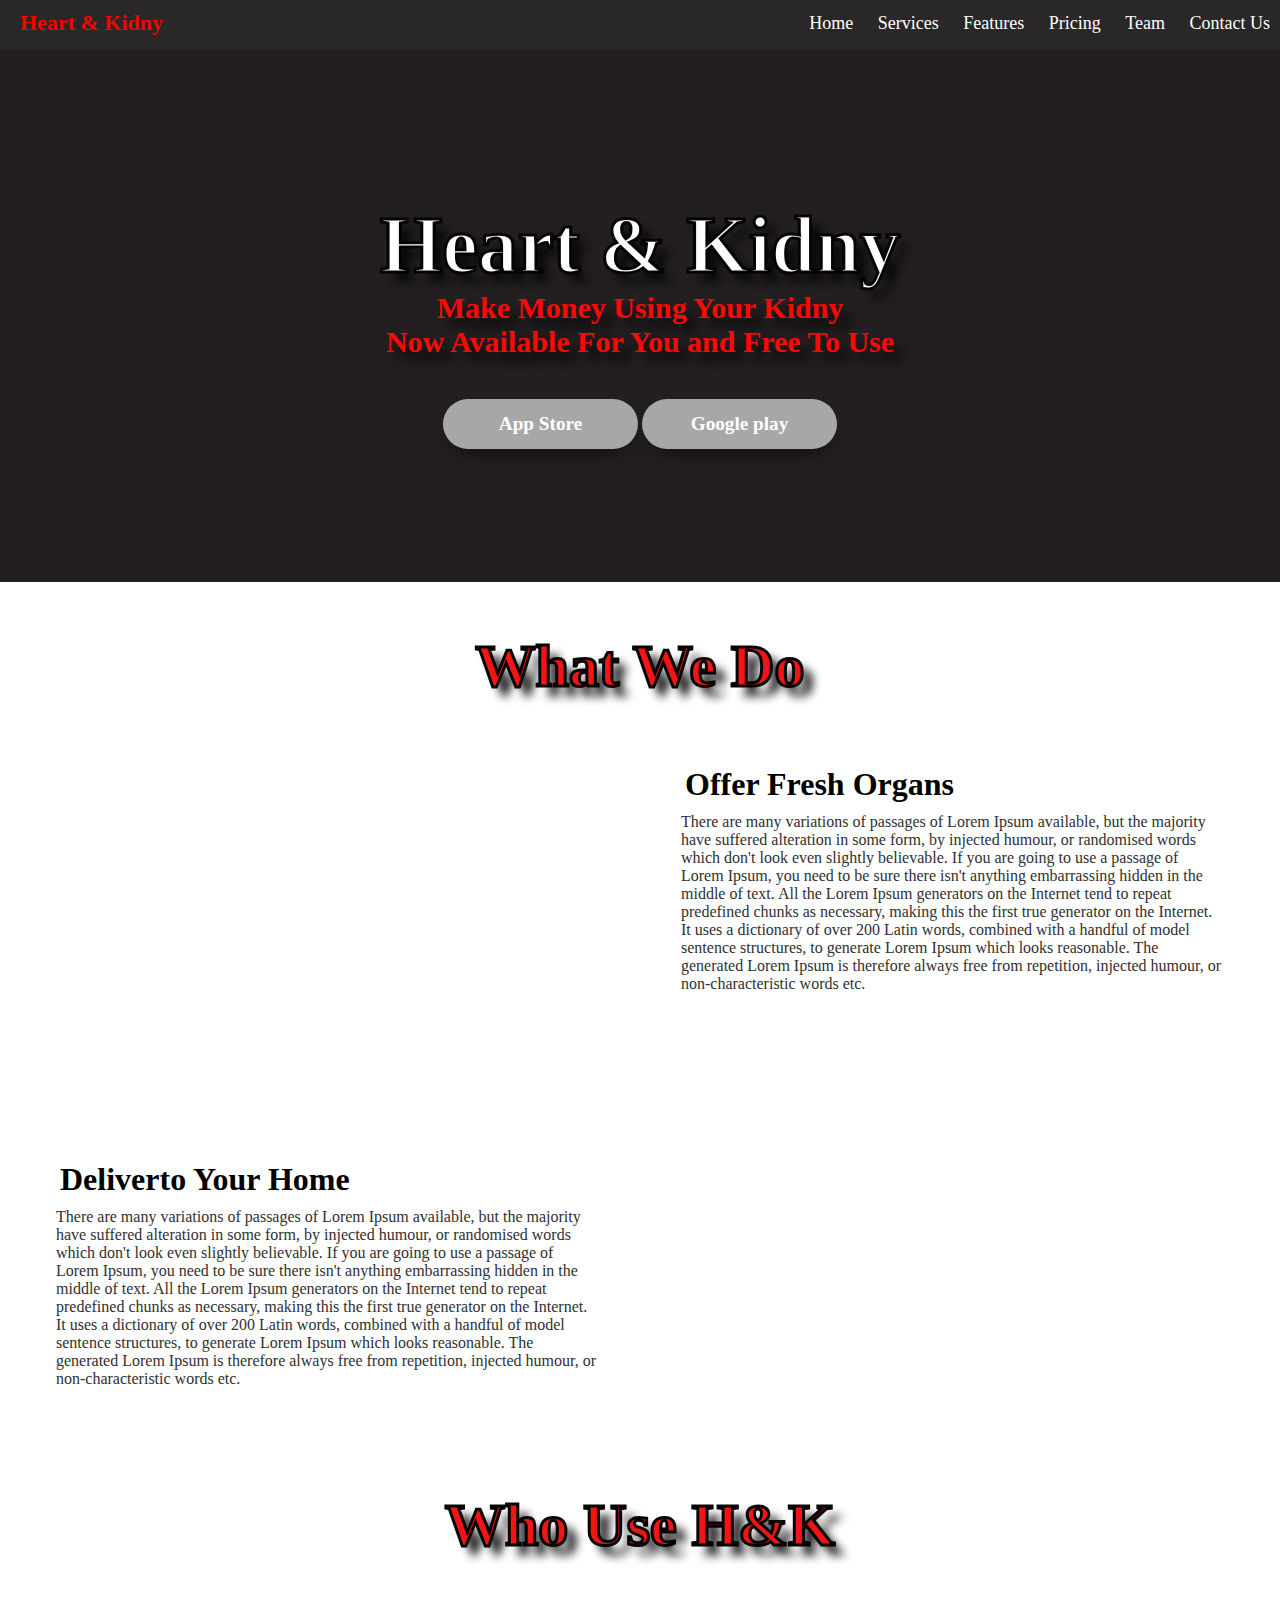
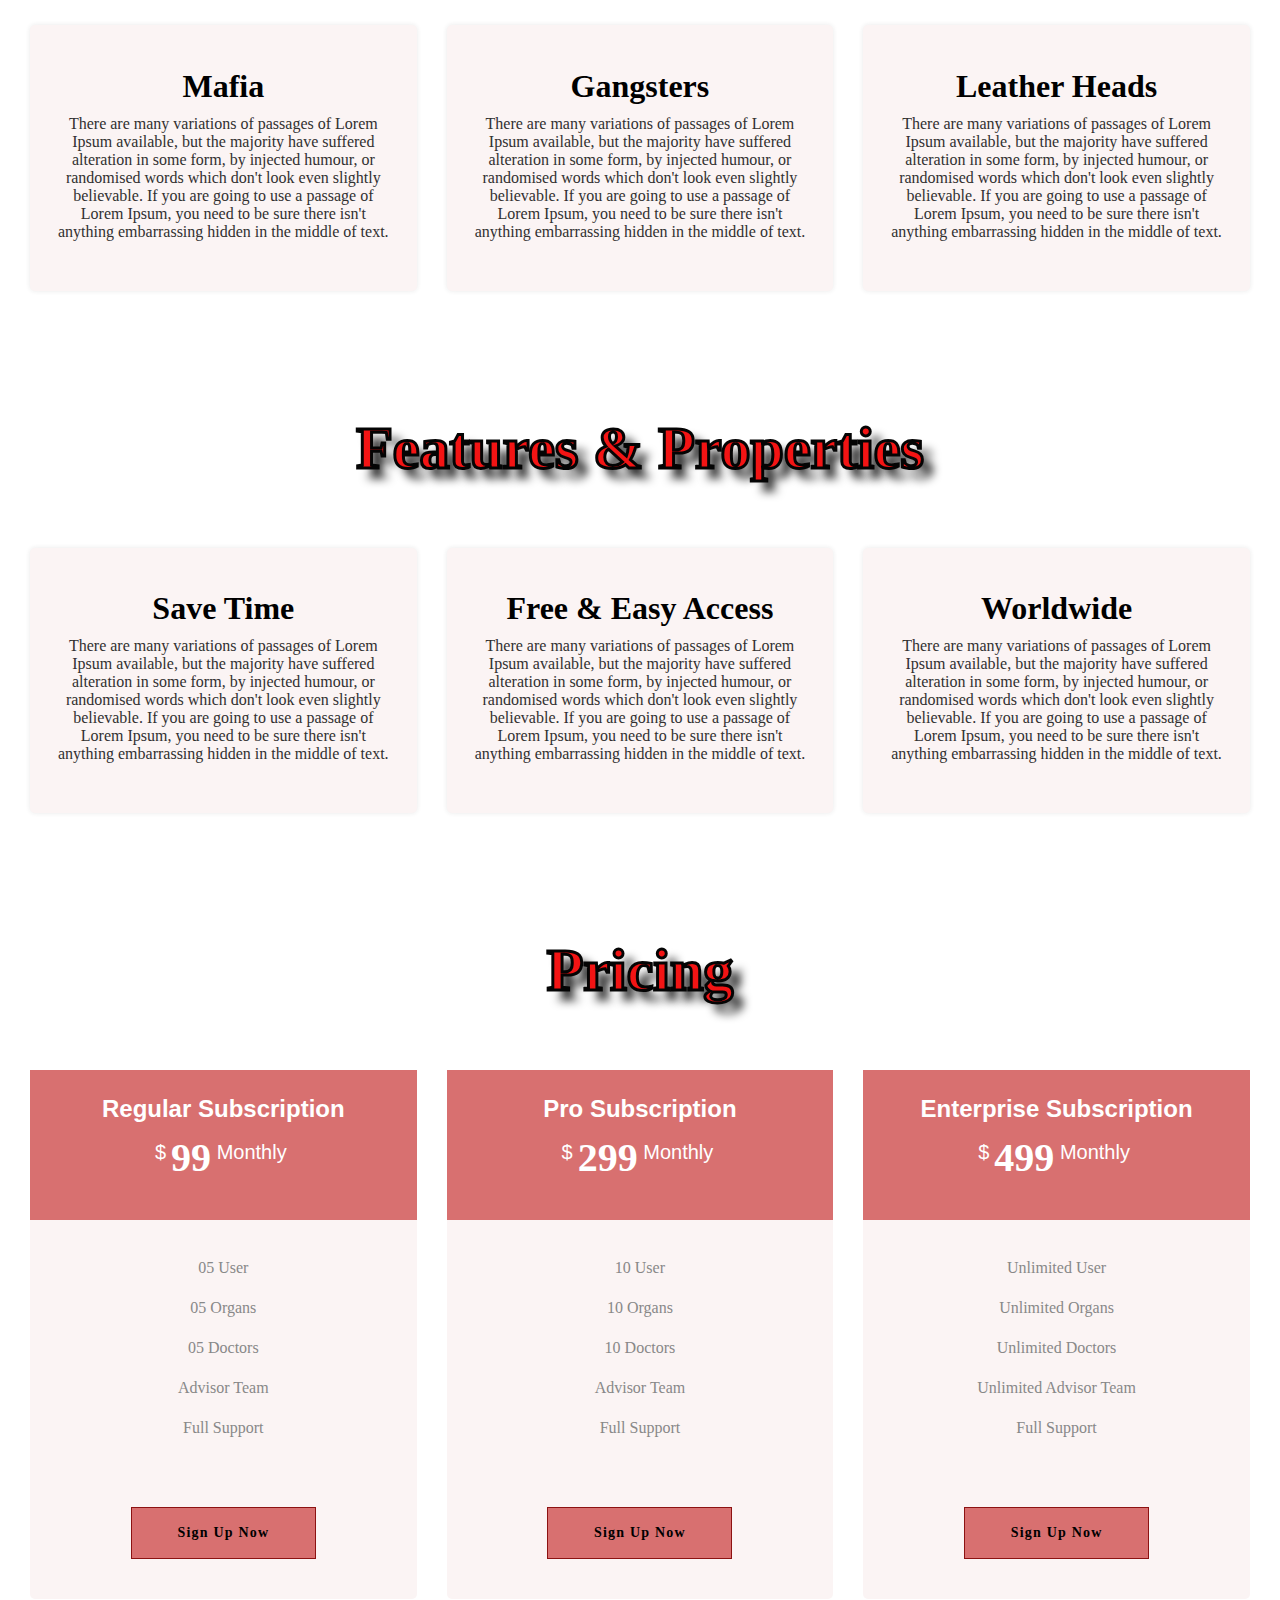
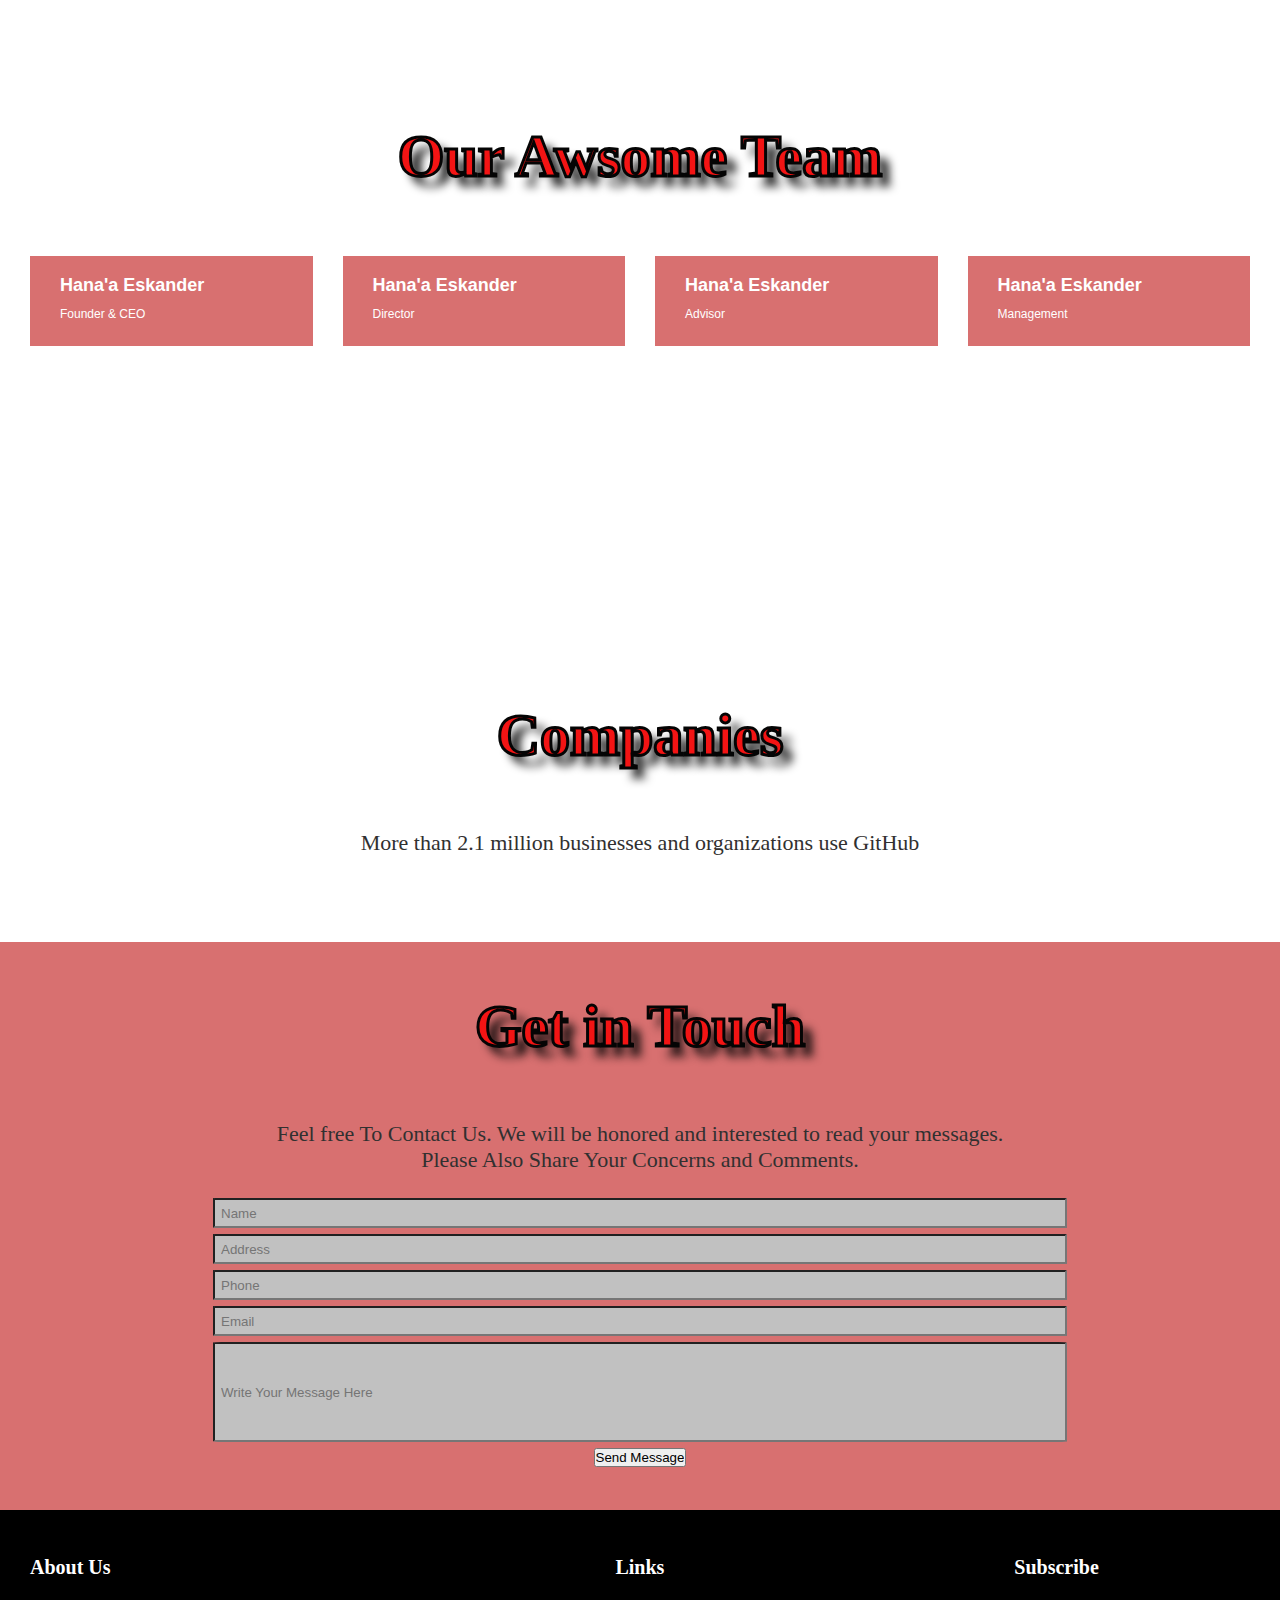
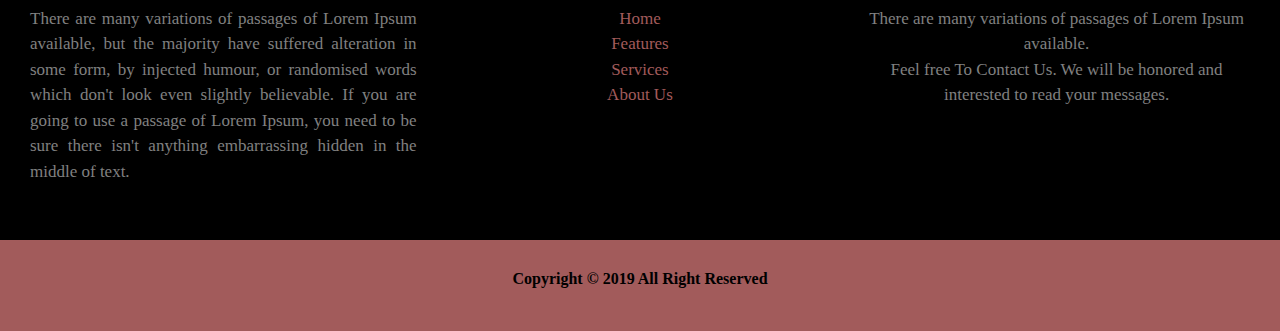
==== commit 18bc471c: "Add files via upload" ====
--- a/index.html
+++ b/index.html
@@ -7,7 +7,7 @@
     <meta name="keywords" content="HTML5, mobile, app, landing, ios, android, responsive">
     <meta name="author" content="Hana'a Eskander">
     <title>Heart & Kidny</title>
-    <link rel="stylesheet" href="style1.css">
+    <link rel="stylesheet" href="style.css">
   </head>
   <body>
     <header>
--- a/style.css
+++ b/style.css
@@ -0,0 +1,702 @@
+*{
+  padding: 0px;
+  margin: 0px;
+  box-sizing: border-box;
+}
+*, *::before, *::after {
+  box-sizing: border-box;
+}
+
+body, html {
+  height: 100%;
+  width:100%;
+  font-family: Arial, Helvetica, sans-serif;
+  margin: 0px;
+  font-family: 'segoe ui';
+  scroll-behavior: smooth;
+}
+header{
+
+    overflow: hidden;
+    position: relative;
+    padding: 0 0 0 0;
+    /* background-color: #231f20; */
+
+}
+.container {
+    padding-right: 15px;
+    padding-left: 15px;
+    margin-right: auto;
+    margin-left: auto;
+}
+.container::after{
+  content: "";
+  clear: both;
+  display: inline-block;
+}
+/*@media (min-width: 576px){
+.container {
+    max-width: 540px;
+}
+}
+@media (min-width: 768px){
+.container {
+    width: 750px;
+}
+}
+@media (min-width: 992px){
+.container {
+    width: 970px;
+}
+}
+@media (min-width: 1200px){
+.container {
+    width: 1170px;
+}
+}*/
+[class*="col-"] {
+    /* height: 200px; */
+    width: 100%;
+    float: left;
+    padding: 15px;
+    margin-bottom: 10px;
+}
+.row{
+  display: inline-block;
+  width: 100%;
+}
+
+.row::after{
+    content: "";
+    clear: both;
+    display: inline-block;
+}
+/* Tablet */
+@media only screen and (min-width: 600px) {
+    .col-m-1 {width: 8.33%;}
+    .col-m-2 {width: 16.66%;}
+    .col-m-3 {width: 25%;}
+    .col-m-4 {width: 33.33%;}
+    .col-m-5 {width: 41.66%;}
+    .col-m-6 {width: 50%;}
+    .col-m-7 {width: 58.33%;}
+    .col-m-8 {width: 66.66%;}
+    .col-m-9 {width: 75%;}
+    .col-m-10 {width: 83.33%;}
+    .col-m-11 {width: 91.66%;}
+    .col-m-12 {width: 100%;}
+}
+/* Desktop */
+@media only screen and (min-width: 768px) {
+    .col-1 {width: 8.33%;}
+    .col-2 {width: 16.66%;}
+    .col-3 {width: 25%;}
+    .col-4 {width: 33.33%;}
+    .col-5 {width: 41.66%;}
+    .col-6 {width: 50%;}
+    .col-7 {width: 58.33%;}
+    .col-8 {width: 66.66%;}
+    .col-9 {width: 75%;}
+    .col-10 {width: 83.33%;}
+    .col-11 {width: 91.66%;}
+    .col-12 {width: 100%;}
+}
+.nav {
+  min-height: 50px;
+  width: 100%;
+  background-color: #ef070700;
+  position: relative;
+}
+.nav.stick {
+    position: fixed;
+    background-color: #292727;
+}
+
+.nav > .nav-header {
+  display: inline;
+}
+
+.nav > .nav-header > .nav-logo {
+  display: inline-block;
+  font-size: 22px;
+  color: #fff;
+  padding: 10px 10px 10px 10px;
+}
+
+.nav > .nav-btn {
+  display: none;
+}
+
+.nav > .nav-links {
+  display: inline;
+  float: right;
+  font-size: 18px;
+}
+.nav > .nav-header> .nav-logo > a {
+  padding: 13px 10px 13px 10px;
+  text-decoration: none;
+  color: #f50202;
+  font-weight: 900;
+}
+
+.nav > .nav-links > a {
+  display: inline-block;
+  padding: 13px 10px 13px 10px;
+  text-decoration: none;
+  color: #ffffff;
+  font-weight: 500;
+}
+
+.nav > .nav-links > a:hover {
+  background-color: rgba(204, 200, 200, 0.3);
+text-decoration:line-through;
+border-radius:20px;
+}
+
+.nav > #nav-check {
+  display: none;
+  cursor: pointer;
+
+}
+
+@media (max-width:600px) {
+  .nav > .nav-btn {
+    display: inline-block;
+    position: absolute;
+    right: 0px;
+    top: 0px;
+  }
+  .nav > .nav-btn > label {
+    display: inline-block;
+    width: 50px;
+    height: 50px;
+    padding: 13px;
+  }
+  .nav > .nav-btn > label:hover,.nav  #nav-check:checked ~ .nav-btn > label {
+    background-color: rgba(0, 0, 0, 0.3);
+    cursor: pointer;
+  }
+  .nav > .nav-btn > label > span {
+    display: block;
+    width: 25px;
+    height: 10px;
+    border-top: 2px solid #eee;
+  }
+  .nav > .nav-links {
+    position: absolute;
+    display: block;
+    width: 100%;
+    background-color: #333;
+    height: 0px;
+    transition: all 0.3s ease-in;
+    overflow-y: hidden;
+    top: 50px;
+    left: 0px;
+  }
+  .nav > .nav-links > a {
+    display: block;
+    width: 100%;
+  }
+  .nav > #nav-check:not(:checked) ~ .nav-links {
+    height: 0px;
+    cursor: pointer;
+
+  }
+  .nav > #nav-check:checked ~ .nav-links {
+    height: calc(100vh - 50px);
+    overflow-y: auto;
+    cursor: pointer;
+
+  }
+}
+.buttons{
+				/* width: 50%; */ */
+				/* text-align: center; */
+				/* margin: 0px 475px; */
+				padding: 0;
+				font-wieght: bold;
+				margin-top: 40px;
+				}
+.button{
+			    display: inline-block;
+    width: 195px;
+    /* height: 50px; */
+    /* padding-left: 20px; */
+    background: #a7a7a7;
+    color: #FFF;
+    font-size: 1.2em;
+    text-decoration: none;
+    text-align: center;
+    line-height: 50px;
+    /* margin: 40px 5px 0px; */
+    -moz-border-radius: 5px;
+    -webkit-border-radius: 5px;
+    border-radius: 50px;
+    -webkit-box-shadow: 0px 12px 20px -10px rgba(0,0,0,0.65);
+    -moz-box-shadow: 0px 12px 20px -10px rgba(0,0,0,0.65);
+    box-shadow: 0px 12px 20px -10px rgba(0,0,0,0.65);
+    transition box-shadow: 0.5s;
+    padding-top: 2;
+    /* position: absolute; */
+    /* background-position-x: center; */
+    /* object-position: center;*/
+}
+.button:hover{
+					-webkit-box-shadow: 0px 0px 20px -10px rgba(0,0,0,0.65);
+					-moz-box-shadow: 0px 0px 20px -10px rgba(0,0,0,0.65);
+					box-shadow: 0px 0px 20px -10px rgba(0,0,0,0.65);
+					transition box-shadow: 0.5s;
+					 background-color: transparent;
+					background-color: #ff0000b3;
+					color:black;
+}
+.button.apple{
+					background-image: url("images/appleicon.png");
+          background-size: 24px auto;
+    background-repeat: no-repeat;
+    background-position: 8px center;
+
+}
+.button.google{
+					background-image: url("images/android-robot-icons-75150.png");
+					background-size: 27px auto;
+					background-repeat: no-repeat;
+					background-position: 5px center;
+					float: center;
+}
+/*.single-news-box {
+    box-shadow: rgba(115, 112, 215, 0.2) 0px 5px 30px 0px;
+    min-height: 504px;
+    margin-bottom: 13px;
+    transition: all 0.5s ease 0s;}*/
+    .hero-color{
+      background: #231f20 url("images/dbgf2kl-ec16766a-bb26-4d02-9733-63f682ad4e08.gif") scroll  center center no-repeat;
+      position: absolute;
+      z-index: -2;
+      top: 15px;
+      bottom: 0;
+      height: 100%;
+      width: 100%;
+      background-size: cover;
+    }
+    .mt{
+      margin-top: 50px;
+    }
+    .mt h1{
+      font-size: 80px;
+      color: #ffffff;
+      text-align: center;
+      /* background-color: red; */
+      text-shadow: 10px 10px 10px #080808;
+      font-weight: 900;
+      -webkit-text-stroke: #040404 3px;
+    }
+    .mt p{
+      color: #ff0707;
+    font-size: 30px;
+    text-align: center;
+    font-weight: 700;
+    /* -webkit-text-stroke: #040404 0px; */
+    text-shadow: 10px 10px 10px #080808;
+    }
+    .mt0 h1{
+      font-size: 60px;
+      color: #f31414;
+      text-align: center;
+      /* background-color: red; */
+      text-shadow: 10px 10px 10px #080808;
+      font-weight: 900;
+      -webkit-text-stroke: #040404 3px;
+      padding: 50px;
+    }
+    .mt0 h2{
+      padding: 0px 30px;
+    font-size: xx-large;
+    font-weight: 800;
+    font-family: cursive;
+    }
+    .mt0 p{
+      padding: 10px 26px;
+      /* font-size: 22px; */
+      color: #313030;
+      font-weight: 400;
+    }
+    .mt01 p{
+      padding: 10px 26px;
+      font-size: 22px;
+      text-align: center;
+      color: #313030;
+      font-weight: 400;
+    }
+    .mt0 img{
+      width:100%;
+      box-shadow: 0 0 40px rgba(35,37,41,.1);
+    }
+    .mr{
+     margin-top: 135px;
+    margin-bottom: 100px;
+    text-align: center;
+    }
+.mt2 img{
+  width: 100%;
+    overflow: hidden;
+    margin: 0 0 10% 0;
+}
+.mt2{
+  background-color: #fff;
+  text-align: center;
+  box-shadow: 0 0 5px rgba(35,37,41,.1);
+  padding: 0;
+  /* margin-left: 12px; */
+  /* margin-right: 97px; */
+  /* padding-right: 20px; */
+}
+.pricing-box{
+	background: #fbf4f4;
+	text-align: center;
+	padding:0px 0px 40px;
+	border-radius: 5px;
+	margin-bottom:30px;
+	-webkit-transition:all 0.3s linear;
+	-moz-transition:all 0.3s linear;
+	-ms-transition:all 0.3s linear;
+	-o-transition:all 0.3s linear;
+	transition: all 0.3s linear;
+}
+
+/*pricing-header */
+.pricing-header{
+	background: #d87070;
+	padding-top: 25px;
+	padding-bottom: 28px;
+	-webkit-transition:all 0.3s linear;
+	-moz-transition:all 0.3s linear;
+	-ms-transition:all 0.3s linear;
+	-o-transition:all 0.3s linear;
+	transition: all 0.3s linear;
+}
+.pricing-header h2{
+    font-size:24px;
+    color: #fff;
+    font-family: 'Poppins', sans-serif;
+    text-transform:capitalize;
+}
+.pricing-header p{
+	color: #fff;
+    font-size: 20px;
+    font-family: 'Poppins', sans-serif;
+    font-weight: 300;
+	text-transform:capitalize;
+}
+
+
+/* plan-lists */
+.plan-lists{
+	display: inline-grid;
+	margin-top: 28px;
+}
+.plan-lists li {
+    font-size: 16px;
+	line-height: 40px;
+	color:#888;
+	text-transform:capitalize;
+	-webkit-transition:all 0.3s linear;
+	-moz-transition:all 0.3s linear;
+	-ms-transition:all 0.3s linear;
+	-o-transition:all 0.3s linear;
+    transition: all 0.3s linear;
+}
+
+/* packeg_p */
+.packeg_p{
+	color: #fff;
+    font-size: 40px;
+    font-family: 'Playfair Display', serif;
+    padding-top: 30px;
+    padding: 11px 0 11px;
+    -webkit-transition:all 0.3s linear;
+	-moz-transition:all 0.3s linear;
+	-ms-transition:all 0.3s linear;
+	-o-transition:all 0.3s linear;
+    transition: all 0.3s linear;
+}
+.packeg_p span {
+    vertical-align: 12px;
+    font-size: 20px;
+    font-family: 'Poppins', sans-serif;
+    font-weight: 300;
+    margin-right: 5px;
+}
+.project-btn.pricing-btn a{
+	text-transform: capitalize;
+	color: #fff;
+}
+.pricing-box:hover {
+	box-shadow: 0px 0px 30px 0px rgba(115, 120, 216, 0.3);
+    opacity: 1;
+}
+.project-btn.pricing-btn a:hover{
+	color:#7370d8;
+}
+.project-btn {
+    margin-top: 49px;
+    letter-spacing: 1.2px;
+}
+.text-center {
+    text-align: center;
+}
+.project-btn.pricing-btn a {
+    text-transform: capitalize;
+    color: #000;
+    font-weight: bold;
+}
+.project-view {
+    background: #d87070;
+    border: 1px solid #8c1212;
+    width: 185px;
+    height: 52px;
+    line-height: 50px;
+    white-space: nowrap;
+    text-align: center;
+    color: #fff;
+    text-transform: uppercase;
+    -webkit-transition: 0.5s ease-in-out;
+    -moz-transition: 0.5s ease-in-out;
+    -ms-transition: 0.5s ease-in-out;
+    -o-transition: 0.5s ease-in-out;
+    transition: 0.5s ease-in-out;
+}
+.project-btn a {
+    display: inline-block;
+    text-decoration: none;
+    font-size: 14px;
+    padding: 0;
+    color: black;
+    text-decoration: none;
+    font-weight: 400;
+}
+.project-btn a:hover {
+    display: inline-block;
+    text-decoration: none;
+    font-size: 14px;
+    padding: 0;
+    color: black;
+    text-decoration: none;
+    font-weight: 400;
+}
+.project-btn  a:active {
+    display: inline-block;
+    text-decoration: none;
+    font-size: 14px;
+    padding: 0;
+    color: black;
+    text-decoration: none;
+    font-weight: 400;
+}
+.project-btn a:focus {
+    display: inline-block;
+    text-decoration: none;
+    font-size: 14px;
+    padding: 0;
+    color: black;
+    text-decoration: none;
+    font-weight: 400;
+}
+
+
+.plan-lists {
+    display: inline-grid;
+    margin-top: 28px;
+}
+ul {
+    padding: 0;
+    margin: 0;
+    list-style: none;
+}
+ol, ul {
+    margin-top: 0;
+    margin-bottom: 10px;
+}
+.project-view:hover {
+	color: black;
+	background: transparent;
+}
+
+.project-btn.pricing-btn a:hover{
+	color:black;
+}
+
+/*singleteam-box*/
+
+.single-team-box{
+
+	height: 352px;
+	background-size: cover;
+	background-position: center;
+	-webkit-transition: 0.5s ease-in-out;
+    -moz-transition: 0.5s ease-in-out;
+    -ms-transition: 0.5s ease-in-out;
+    -o-transition: 0.5s ease-in-out;
+    transition: 0.5s ease-in-out;
+}
+/*single-team-box*/
+
+
+/*team-box-bg*/
+
+.team-box-bg-1{
+	background: url("images/skeleton-animated-gif-12.gif") no-repeat;
+  background-size: cover;
+}
+.team-box-bg-2{
+	background: url("images/original.gif") no-repeat;
+  background-size: cover;
+}
+.team-box-bg-3{
+	background: url("images/giphy.gif") no-repeat;
+  background-size: cover;
+}
+.team-box-bg-4{
+	background: url("images/giphy2.gif") no-repeat;
+  background-size: cover;
+}/*team-box-bg*/
+
+
+/*team-box-inner*/
+.team-box-inner{
+	bottom: 0;
+    left: 0;
+    width: 100%;
+	padding: 19px 0 0px 30px;
+	background: #d87070;
+	height: 90px;
+	-webkit-transition: .7s;
+    -moz-transition: .7s;
+    -ms-transition: .7s;
+    -o-transition: .7s;
+    transition: .7s;
+}
+.team-box-inner h3{
+	color: #fff;
+    display:block;
+    font-size:18px;
+	margin-bottom:8px;
+	font-family: 'Poppins', sans-serif;
+}
+.team-box-inner .team-meta{
+	display:contents;
+	color:#fff;
+	font-size:12px;
+	font-family: 'Poppins', sans-serif;
+	-webkit-transition: .7s;
+    -moz-transition: .7s;
+    -ms-transition: .7s;
+    -o-transition: .7s;
+    transition: .7s;
+}
+
+.learn-btn a,
+.learn-btn a:hover,
+.learn-btn a:focus,
+.learn-btn a:active{
+    color: black;
+    font-size:12px;
+	font-family: 'Lato', sans-serif;
+	font-weight: 700;
+    text-transform: capitalize;
+    margin-top: 8px;
+    padding-bottom: 18px;
+    -webkit-transition: 0.5s ease-in-out;
+    -moz-transition: 0.5s ease-in-out;
+    -ms-transition: 0.5s ease-in-out;
+    -o-transition: 0.5s ease-in-out;
+    transition: 0.5s ease-in-out;
+    cursor: pointer;
+}
+/*team-box-inner*/
+.single-team-box:hover .team-box-inner{
+	height: 100px;
+  cursor: pointer;
+}
+.single-team-box:hover{
+	box-shadow: 5px 5px 30px 5px rgba(2, 2, 2, 0.2);
+}
+.single-team-box.single-team-card:hover{
+	box-shadow: 0px 5px 35px 5px rgba(0, 0, 0, 0.2);
+}
+.mt3{
+  background-color: gray;
+}
+textarea{
+  padding: 10px 5px;
+  border-radius: 1%;
+  color: black;
+  background-color: #c1c1c1;
+  font-weight: bold;
+  }
+
+    input[name="1"] {
+    width: 70%;
+    height: 30px;
+    border-radius: 1%;
+    padding: 2px 6px;
+    background-color: #c1c1c1;
+    margin-bottom: 6px;
+}
+#send-messege:hover{
+  background-color:#020202;
+  color: white;
+  border-radius:7%;
+  cursor: pointer;}
+  #height {
+      height: 100px;
+  }
+  .middle{
+    text-align: center;
+  }
+  .mt4{
+    background-color: #d87070;
+    text-align: center;
+  }
+.mt5{
+  padding: 5px 0px;
+  color: white;
+  background-color: black;
+  font-family: cursive;
+  font-weight: inherit;
+  font-size: 17px;
+  line-height: 1.5em;
+  text-align: center;
+}
+.mt6{
+    background-color: #a25b5b
+}
+.mt6 p{
+  font-weight: 600;
+    color: black;
+    text-align: center;
+    margin-top: 15px;
+    font-family: cursive;
+}
+.first{
+  /* width: 40%; */
+  float: left;
+  /* margin: -10% 4% 0% 4%; */
+  text-align: justify;
+  border: 0 none;
+  /* padding: 15px 30px; */
+}
+.mt5  h4 {
+    padding: 25px 0px;
+    font-size: 20px;
+}
+.second li{
+  color: #a25b5b;
+  cursor: pointer;
+}
+.first p {
+    color: gray;}
+.second p {
+    color: gray;}
+.third p {
+    color: gray;}
